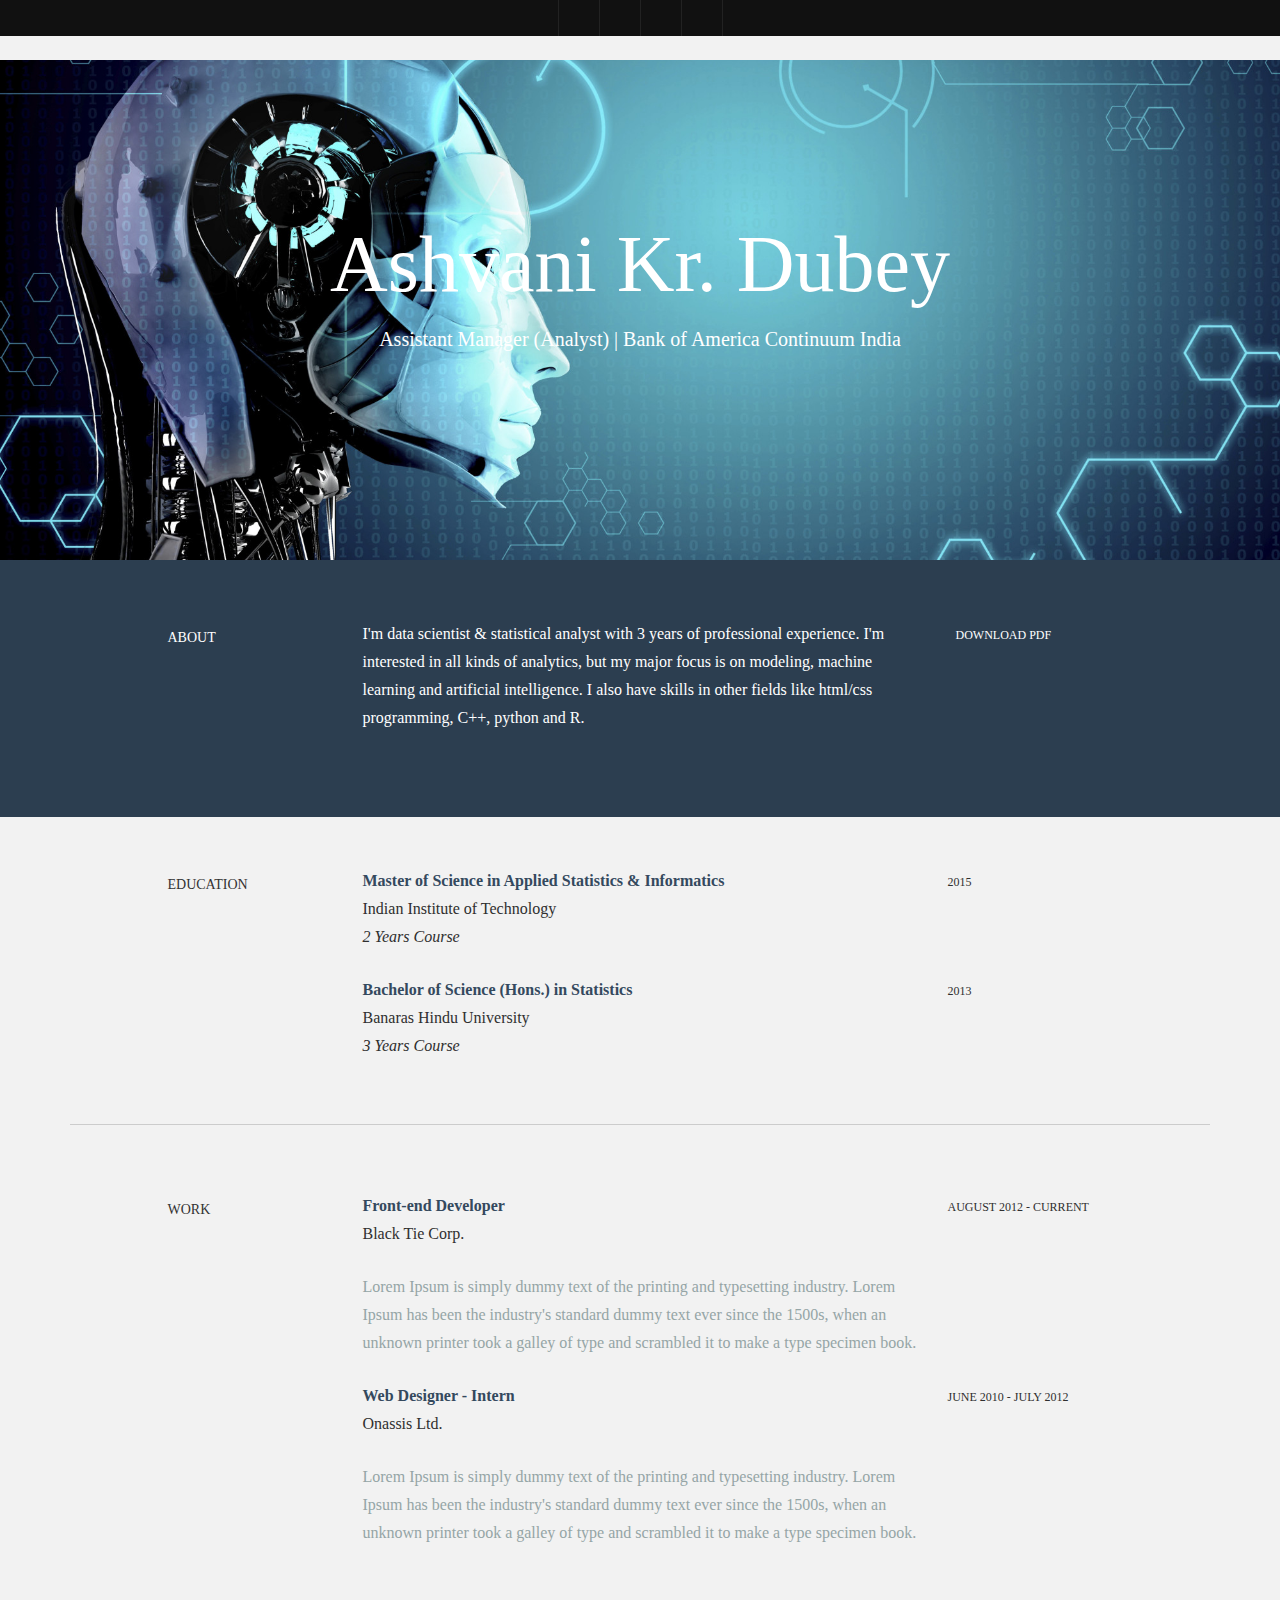
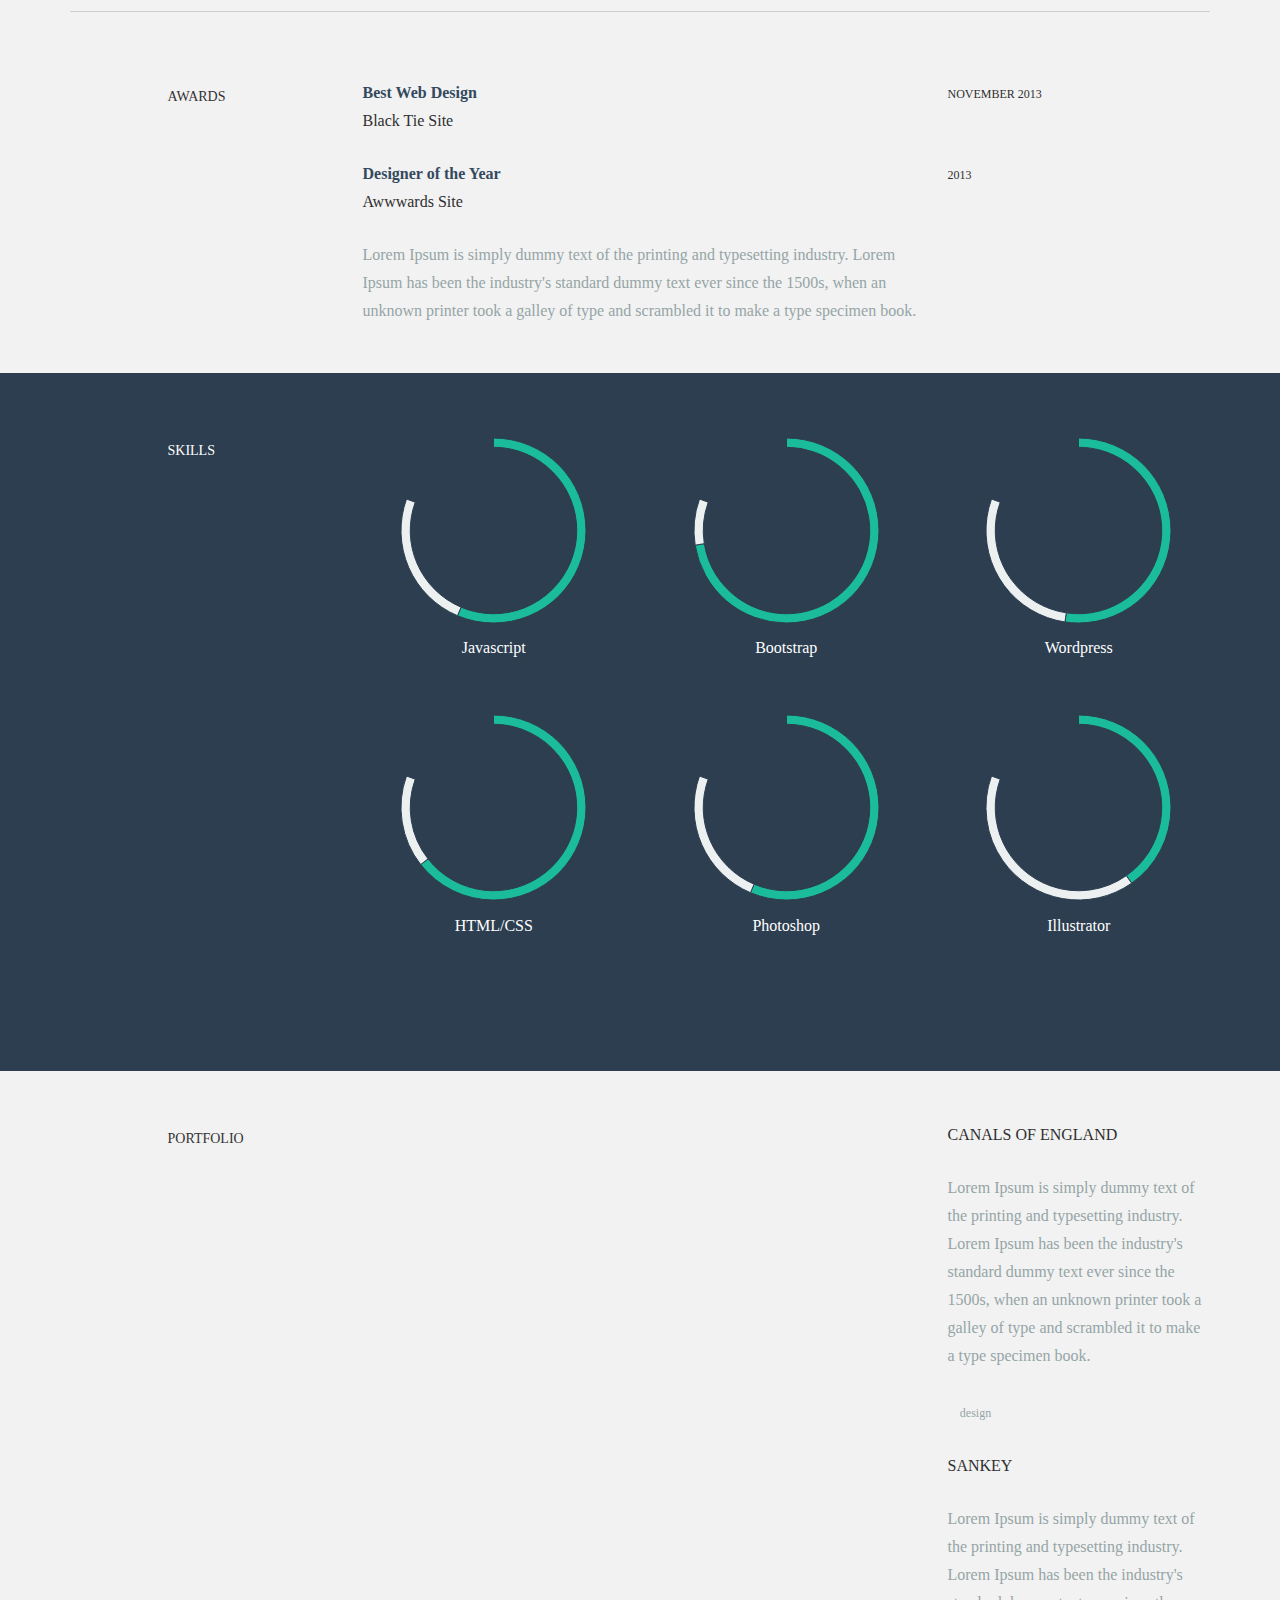
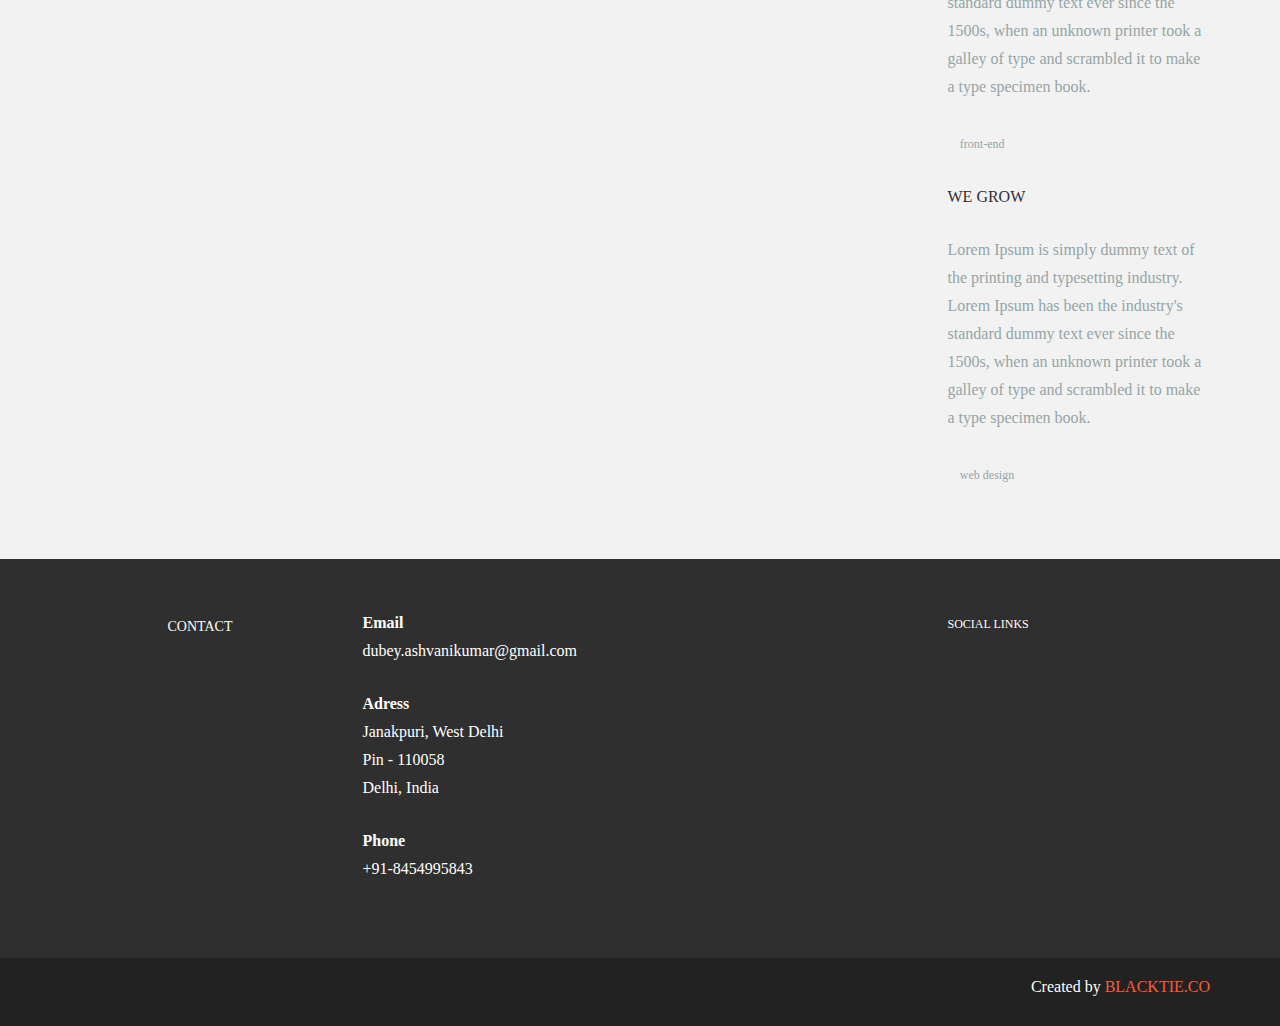
==== index.html @ 0163e985 "handled background image width on mobile devices" ====
<!DOCTYPE html>
<!-- saved from url=(0031)http://blacktie.co/demo/kelvin/ -->
<html lang="en"><head><meta http-equiv="Content-Type" content="text/html; charset=UTF-8">
    
    <meta name="viewport" content="width=device-width, initial-scale=1.0">
    <meta name="description" content="">
    <meta name="author" content="">

    <title>Resume </title>

    <!-- Bootstrap core CSS -->
    <link href="./ashvani_resume/bootstrap.css" rel="stylesheet">

    <!-- Custom styles for this template -->
    <link href="./ashvani_resume/main.css" rel="stylesheet">
    
	<link rel="stylesheet" href="./ashvani_resume/font-awesome.min.css">
    
    <link href="./ashvani_resume/css" rel="stylesheet" type="text/css">
    <link href="./ashvani_resume/css(1)" rel="stylesheet" type="text/css">
    
    <script src="./ashvani_resume/jquery.min.js.download"></script>
    <script type="text/javascript" src="./ashvani_resume/smoothscroll.js.download"></script> 
    <script src="./ashvani_resume/Chart.js.download"></script>


    <script defer src="https://use.fontawesome.com/releases/v5.0.8/js/all.js"></script> <!--For font awesome-->


    <!-- HTML5 shim and Respond.js IE8 support of HTML5 elements and media queries -->
    <!--[if lt IE 9]>
      <script src="assets/js/html5shiv.js"></script>
      <script src="assets/js/respond.min.js"></script>
    <![endif]-->
  </head>

  <body data-spy="scroll" data-offset="0" data-target="#nav">

	<div id="section-topbar">
		<div id="topbar-inner">
			<div class="container">
				<div class="row">
					<div class="dropdown">
						<ul id="nav" class="nav">
							<li class="menu-item"><a class="smoothScroll" href="#about" title="About"><i class="far fa-user fa-2x"></i></a></li>
							<li class="menu-item"><a class="smoothScroll" href="#resume" title="Resume"> <i class="far fa-file-alt fa-2x"></i></a></li>
							<li class="menu-item"><a class="smoothScroll" href="#work" title="Works"> <i class="fas fa-briefcase fa-2x"></i> </a></li>
							<li class="menu-item"><a class="smoothScroll" href="#" title="Contact"> <i class="fas fa-envelope-square fa-2x"></i> </a></li>
						</ul><!--/ uL#nav -->
					</div><!-- /.dropdown -->

					<div class="clear"></div>
				</div><!--/.row -->
			</div><!--/.container -->

			<div class="clear"></div>
		</div><!--/ #topbar-inner -->
	</div><!--/ #section-topbar -->
	
	<div id="headerwrap">
		<div class="container">
			<div class="row centered">
				<div class="col-lg-12">
					<h1> Ashvani Kr. Dubey </h1>
					<h3>Assistant Manager (Analyst) | Bank of America Continuum India</h3>
				</div><!--/.col-lg-12 -->
			</div><!--/.row -->
		</div><!--/.container -->
	</div> <!--/.#headerwrap-->
	

	<section id="about" name="about"></section>
	<div id="intro">
		<div class="container">
			<div class="row">
				
				<div class="col-lg-2 col-lg-offset-1">
					<h5>ABOUT</h5>
				</div>
				<div class="col-lg-6">
					<p>I'm data scientist &amp; statistical analyst with 3 years of professional experience. I'm interested in all kinds of analytics, but my major focus is on modeling, machine learning and artificial intelligence. I also have skills in other fields like html/css programming, C++, python and R.</p>
				</div>
				<div class="col-lg-3">
					<p><a href="http://blacktie.co/demo/kelvin/#"> <i class="far fa-file-pdf"> </i></a> <sm>DOWNLOAD PDF</sm></p>
				</div>
				
			</div><!--/.row -->
		</div><!--/.container -->
	</div><!--/ #intro -->


	<section id="resume" name="resume"></section>
	<!--EDUCATION DESCRIPTION -->
	<div class="container desc">
		<div class="row">

				<div class="col-lg-2 col-lg-offset-1">
					<h5>EDUCATION</h5>
				</div>
				<div class="col-lg-6">
					<p><t>Master of Science in Applied Statistics &amp; Informatics </t><br>
						Indian Institute of Technology <br>
						<i>2 Years Course</i>
					</p>
				</div>
				<div class="col-lg-3">
					<p><sm> 2015</sm><br>
					</p>
				</div>
	
				<div class="col-lg-6 col-lg-offset-3">
					<p><t> Bachelor of Science (Hons.) in Statistics</t><br>
						Banaras Hindu University <br>
						<i>3 Years Course</i>
					</p>
				</div>
				<div class="col-lg-3">
					<p><sm>2013</sm></p>
				</div>
	
		</div><!--/.row -->
		<br>
		<hr>
	</div><!--/.container -->
	
	
	<!--WORK DESCRIPTION -->
	<div class="container desc">
		<div class="row">

				<div class="col-lg-2 col-lg-offset-1">
					<h5>WORK</h5>
				</div>
				<div class="col-lg-6">
					<p><t>Front-end Developer</t><br>
						Black Tie Corp. <br>
					</p>
					<p><more>Lorem Ipsum is simply dummy text of the printing and typesetting industry. Lorem Ipsum has been the industry's standard dummy text ever since the 1500s, when an unknown printer took a galley of type and scrambled it to make a type specimen book.</more></p>
				</div>
				<div class="col-lg-3">
					<p><sm>AUGUST 2012 - CURRENT</sm></p>
				</div>
	
				<div class="col-lg-6 col-lg-offset-3">
					<p><t>Web Designer - Intern</t><br>
						Onassis Ltd. <br>
					</p>
					<p><more>Lorem Ipsum is simply dummy text of the printing and typesetting industry. Lorem Ipsum has been the industry's standard dummy text ever since the 1500s, when an unknown printer took a galley of type and scrambled it to make a type specimen book.</more></p>
				</div>
				<div class="col-lg-3">
					<p><sm>JUNE 2010 - JULY 2012</sm></p>
				</div>
		</div><!--/.row -->
		<br>
		<hr>
	</div><!--/.container -->


	<!--AWARDS DESCRIPTION -->
	<div class="container desc">
		<div class="row">
				<div class="col-lg-2 col-lg-offset-1">
					<h5>AWARDS</h5>
				</div>
				<div class="col-lg-6">
					<p><t>Best Web Design</t><br>
						Black Tie Site <br>
					</p>
				</div>
				<div class="col-lg-3">
					<p><sm>NOVEMBER 2013</sm></p>
				</div>
	
				<div class="col-lg-6 col-lg-offset-3">
					<p><t>Designer of the Year</t><br>
						Awwwards Site
					</p>
					<p><more>Lorem Ipsum is simply dummy text of the printing and typesetting industry. Lorem Ipsum has been the industry's standard dummy text ever since the 1500s, when an unknown printer took a galley of type and scrambled it to make a type specimen book.</more></p>
				</div>
				<div class="col-lg-3">
					<p><sm>2013</sm></p>
				</div>
		
		</div><!--/.row -->
		<br>
	</div><!--/.container -->
	
	
	<!--SKILLS DESCRIPTION -->
	<div id="skillswrap">
		<div class="container">
			<div class="row">
					<div class="col-lg-2 col-lg-offset-1">
						<h5>SKILLS</h5>
					</div>
					<div class="col-lg-3 centered">
						<canvas id="javascript" height="195" width="195" style="width: 130px; height: 130px;"></canvas>
						<p>Javascript</p>
						<br>
						<script>
							var doughnutData = [
									{
										value: 70,
										color:"#1abc9c"
									},
									{
										value : 30,
										color : "#ecf0f1"
									}
								];
								var myDoughnut = new Chart(document.getElementById("javascript").getContext("2d")).Doughnut(doughnutData);
						</script>
					</div>
					<div class="col-lg-3 centered">
						<canvas id="bootstrap" height="195" width="195" style="width: 130px; height: 130px;"></canvas>
						<p>Bootstrap</p>
						<br>
						<script>
							var doughnutData = [
									{
										value: 90,
										color:"#1abc9c"
									},
									{
										value : 10,
										color : "#ecf0f1"
									}
								];
								var myDoughnut = new Chart(document.getElementById("bootstrap").getContext("2d")).Doughnut(doughnutData);
						</script>
					</div>
					<div class="col-lg-3 centered">
						<canvas id="wordpress" height="195" width="195" style="width: 130px; height: 130px;"></canvas>
						<p>Wordpress</p>
						<br>
						<script>
							var doughnutData = [
									{
										value: 65,
										color:"#1abc9c"
									},
									{
										value : 35,
										color : "#ecf0f1"
									}
								];
								var myDoughnut = new Chart(document.getElementById("wordpress").getContext("2d")).Doughnut(doughnutData);
						</script>
					</div>
					
					<div class="col-lg-3 col-lg-offset-3 centered">
						<canvas id="html" height="195" width="195" style="width: 130px; height: 130px;"></canvas>
						<p>HTML/CSS</p>
						<br>
						<script>
							var doughnutData = [
									{
										value: 80,
										color:"#1abc9c"
									},
									{
										value : 20,
										color : "#ecf0f1"
									}
								];
								var myDoughnut = new Chart(document.getElementById("html").getContext("2d")).Doughnut(doughnutData);
						</script>
					</div>
					<div class="col-lg-3 centered">
						<canvas id="photoshop" height="195" width="195" style="width: 130px; height: 130px;"></canvas>
						<p>Photoshop</p>
						<br>
						<script>
							var doughnutData = [
									{
										value: 70,
										color:"#1abc9c"
									},
									{
										value : 30,
										color : "#ecf0f1"
									}
								];
								var myDoughnut = new Chart(document.getElementById("photoshop").getContext("2d")).Doughnut(doughnutData);
						</script>
					</div>
					<div class="col-lg-3 centered">
						<canvas id="illustrator" height="195" width="195" style="width: 130px; height: 130px;"></canvas>
						<p>Illustrator</p>
						<br>
						<script>
							var doughnutData = [
									{
										value: 50,
										color:"#1abc9c"
									},
									{
										value : 50,
										color : "#ecf0f1"
									}
								];
								var myDoughnut = new Chart(document.getElementById("illustrator").getContext("2d")).Doughnut(doughnutData);
						</script>
					</div>

			</div><!--/.row -->
			<br>
		</div><!--/.container -->
	</div><!--/ #skillswrap -->



	<section id="work" name="work"></section>
	<!--PORTFOLIO DESCRIPTION -->
	<div class="container desc">
		<div class="row">
				<div class="col-lg-2 col-lg-offset-1">
					<h5>PORTFOLIO</h5>
				</div>
				<div class="col-lg-6">
					<p><img class="img-responsive" src="./Kelvin - Bootstrap 3 Resume Theme_files/port01.jpg" alt=""></p>
				</div>
				<div class="col-lg-3">
					<p>CANALS OF ENGLAND</p>
				<p><more>Lorem Ipsum is simply dummy text of the printing and typesetting industry. Lorem Ipsum has been the industry's standard dummy text ever since the 1500s, when an unknown printer took a galley of type and scrambled it to make a type specimen book.<br><br>
					<sm><i class="icon-tag"></i> design</sm></more> 
				</p>
				</div>
	
				<div class="col-lg-6 col-lg-offset-3">
					<p><img class="img-responsive" src="./Kelvin - Bootstrap 3 Resume Theme_files/port02.jpg" alt=""></p>
				</div>
				<div class="col-lg-3">
						<p>SANKEY</p>
					<p><more>Lorem Ipsum is simply dummy text of the printing and typesetting industry. Lorem Ipsum has been the industry's standard dummy text ever since the 1500s, when an unknown printer took a galley of type and scrambled it to make a type specimen book.<br><br>
						<sm><i class="icon-tag"></i> front-end</sm></more> 
					</p>
				</div>
				
				<div class="col-lg-6 col-lg-offset-3">
					<p><img class="img-responsive" src="./Kelvin - Bootstrap 3 Resume Theme_files/port03.jpg" alt=""></p>
				</div>
				<div class="col-lg-3">
						<p>WE GROW</p>
					<p><more>Lorem Ipsum is simply dummy text of the printing and typesetting industry. Lorem Ipsum has been the industry's standard dummy text ever since the 1500s, when an unknown printer took a galley of type and scrambled it to make a type specimen book.<br><br>
						<sm><i class="icon-tag"></i> web design</sm></more> 
					</p>
				</div>
		
		</div><!--/.row -->
		<br>
		<br>
	</div><!--/.container -->
	


	<section id="contact" name="contact"></section>
	<!--FOOTER DESCRIPTION -->
	<div id="footwrap">
		<div class="container">
			<div class="row">
			
				<div class="col-lg-2 col-lg-offset-1">
					<h5>CONTACT</h5>
				</div>
				<div class="col-lg-6">
					<p><t>Email</t><br>
						dubey.ashvanikumar@gmail.com <br>
					</p>
					<p><t>Adress</t><br>
						Janakpuri, West Delhi<br>
						Pin - 110058 <br>
						Delhi, India<br>
					</p>
					<p><t>Phone</t><br>
						+91-8454995843 <br>
					</p>
				</div>
				<div class="col-lg-3">
					<p><sm>SOCIAL LINKS</sm></p>
					<p>
					<a href="https://www.facebook.com/ashvani.dubey.750" target="_blank"> <i class="fab fa-facebook-square fa-2x"></i></a>
					<a href="https://www.linkedin.com/in/ashvani-dubey-84806383/" target="_blank"> <i class="fab fa-linkedin fa-2x"></i></a>
					<a href="https://github.com/ashvani" target="_blank"> <i class="fab fa-github fa-2x"></i></a>


					</p>
				</div>
			</div><!--/.row -->
		</div><!--/.container -->
	</div><!--/ #footer -->
	
	<div id="c">
		<div class="container">
			<p>Created by <a href="http://www.blacktie.co/">BLACKTIE.CO</a></p>
		
		</div>
	</div>
	

    <!-- Bootstrap core JavaScript
    ================================================== -->
    <!-- Placed at the end of the document so the pages load faster -->
    <script src="./Kelvin - Bootstrap 3 Resume Theme_files/bootstrap.js.download"></script>
  

</body></html>
---- ashvani_resume/main.css ----
/* Author: Carlos Alvarez
 * URL: http://alvarez.is
 *
 * Project Name: Kelvin - Free Bootstrap 3 Resume Theme
 * Version: 1.0
 * URL: http://blacktie.co
 */

body {
  background-color: #f2f2f2;
    font-family: "Lato";
    font-weight: 300;
    font-size: 16px;
    color: #555;

    -webkit-font-smoothing: antialiased;
    -webkit-overflow-scrolling: touch;
}

/* Titles */
h1, h2, h3, h4, h5, h6 {
    font-family: "Raleway";
    font-weight: 300;
    color: #333;
}


/* Paragraph & Typographic */
p {
    line-height: 28px;
    margin-bottom: 25px;
}

.centered {
    text-align: center;
}

/* Links */
a {
    color: #f85c37;
    word-wrap: break-word;

    -webkit-transition: color 0.1s ease-in, background 0.1s ease-in;
    -moz-transition: color 0.1s ease-in, background 0.1s ease-in;
    -ms-transition: color 0.1s ease-in, background 0.1s ease-in;
    -o-transition: color 0.1s ease-in, background 0.1s ease-in;
    transition: color 0.1s ease-in, background 0.1s ease-in;
}

a:hover,
a:focus {
    color: #7b7b7b;
    text-decoration: none;
    outline: 0;
}

a:before,
a:after {
    -webkit-transition: color 0.1s ease-in, background 0.1s ease-in;
    -moz-transition: color 0.1s ease-in, background 0.1s ease-in;
    -ms-transition: color 0.1s ease-in, background 0.1s ease-in;
    -o-transition: color 0.1s ease-in, background 0.1s ease-in;
    transition: color 0.1s ease-in, background 0.1s ease-in;
}

 hr {
    display: block;
    height: 1px;
    border: 0;
    border-top: 1px solid #ccc;
    margin: 1em 0;
    padding: 0;
}


/*---------------------------------------------------
	3.1 Topbar
---------------------------------------------------*/

#section-topbar {
	position: fixed;
	top: 0;
	left: 0;
	right: 0;
	z-index: 10000;
	overflow: visible;
	font: normal 16px/24px  'Open Sans', "Helvetica Neue", Helvetica, Arial, sans-serif;
}

#section-topbar a {
  color: #fff;
}

#topbar-inner {
	background: #111;
	line-height: 0;
	text-align: center;
}

/*
	Top Bar

	By default, top navigation bar uses "fixed" position
*/
#section-topbar ul#nav {
	display: inline-block;
	position: relative;
	margin: 0;
	padding: 0;

	border-right: 1px solid #222;

	/* For IE, the outcast */
	zoom:1;
	*display: inline;
}

#section-topbar ul#nav > li {
	display: block;
    float: left;
    padding: 0;
}


#section-topbar ul#nav a {
  display: block;
  font: normal 11px/18px "Helvetica Neue", Helvetica, Arial, sans-serif;
  text-decoration: none;
  padding: 18px 20px 18px 20px;
  border-left: 1px solid #222;
}

	#section-topbar ul#nav a:hover {
	  background: #222;
	  text-decoration: none;
	  border-left: 1px solid #111;
	}

	#section-topbar ul#nav .active a {
		background: #44bbaa;
		border-left: 1px solid #111;
	}

		#section-topbar ul#nav .active a:hover {
			background: #44bbaa;
		}
#section-topbar i {
	font-size: 25px;
}
/*---------------------------------------------------
	SECTION WRAPS
---------------------------------------------------*/

/* Header Wrap */
#headerwrap {
	background: url(../images2.jpg) no-repeat center top;
	margin-top: 60px;
	padding-top:140px;
	text-align:center;
	background-attachment: relative;
	background-position: center center;
	min-height: 500px;
	width: 100%;
	
    -webkit-background-size: 100%;
    -moz-background-size: 100%;
    -o-background-size: 100%;
    background-size: 100%;

    -webkit-background-size: cover;
    -moz-background-size: cover;
    -o-background-size: cover;
    background-size: cover;
}

#headerwrap h1 {
	font-size: 80px;
	color: white;
}

#headerwrap h3 {
	font-size: 20px;
	color: white;
}

/* Intnro Wrap */

#intro {
	background: #2c3e50;
	padding-top: 60px;
	padding-bottom: 60px;
	color: white;
} 

#intro h5, p {
	color: white;
}

#intro i {
	color: white;
	font-size: 20px;
	padding-right: 8px;
	vertical-align: middle;
}


#skillswrap {
	background: #2c3e50;
	padding-top: 60px;
	padding-bottom: 60px;
	color: white;
}

#skillswrap h5, p {
	color: white;
}

#footwrap {
	background: #2f2f2f;
	padding-top: 50px;
	padding-bottom: 50px;
}

#footwrap p {
	color: white;
}

#footwrap h5 {
	color: white;
}


#footwrap t {
	font-weight: 700;
}

#footwrap i {
	padding-right: 8px;
	color: #1abc9c;
}

/* Copyright Wrap */

#c {
	background: #222222;
	padding-top: 15px;
	text-align: right;
}

#c p {
	color: white
}



/* Global Values */

.desc {
	padding-top: 50px;
}

.desc p {
	color: #2f2f2f;
}

.desc t {
	color: #34495e;
	font-weight: 700;
}

.desc imp {
	padding: 6px;
	color: white;
	background: #34495e;
}

.desc more {
	color: #95a5a6;
}


sm {
	font-size: 12px;
}
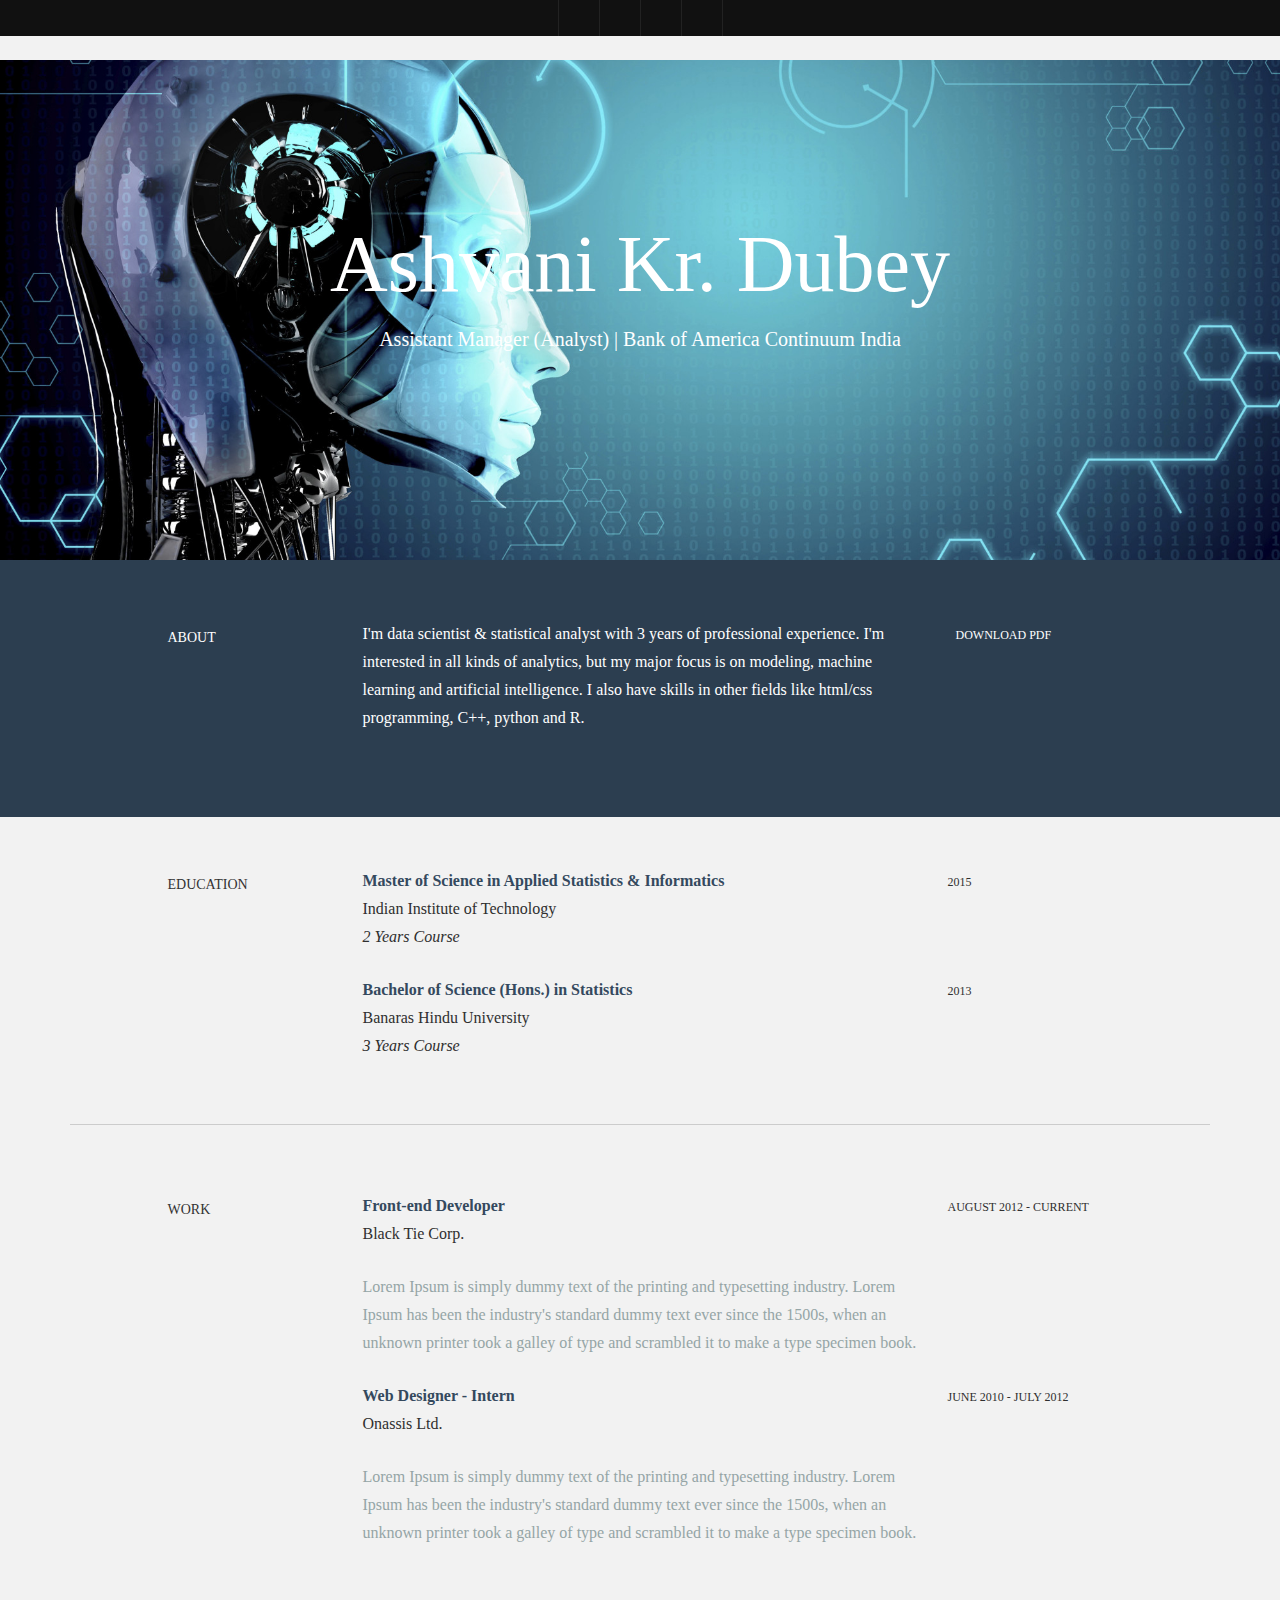
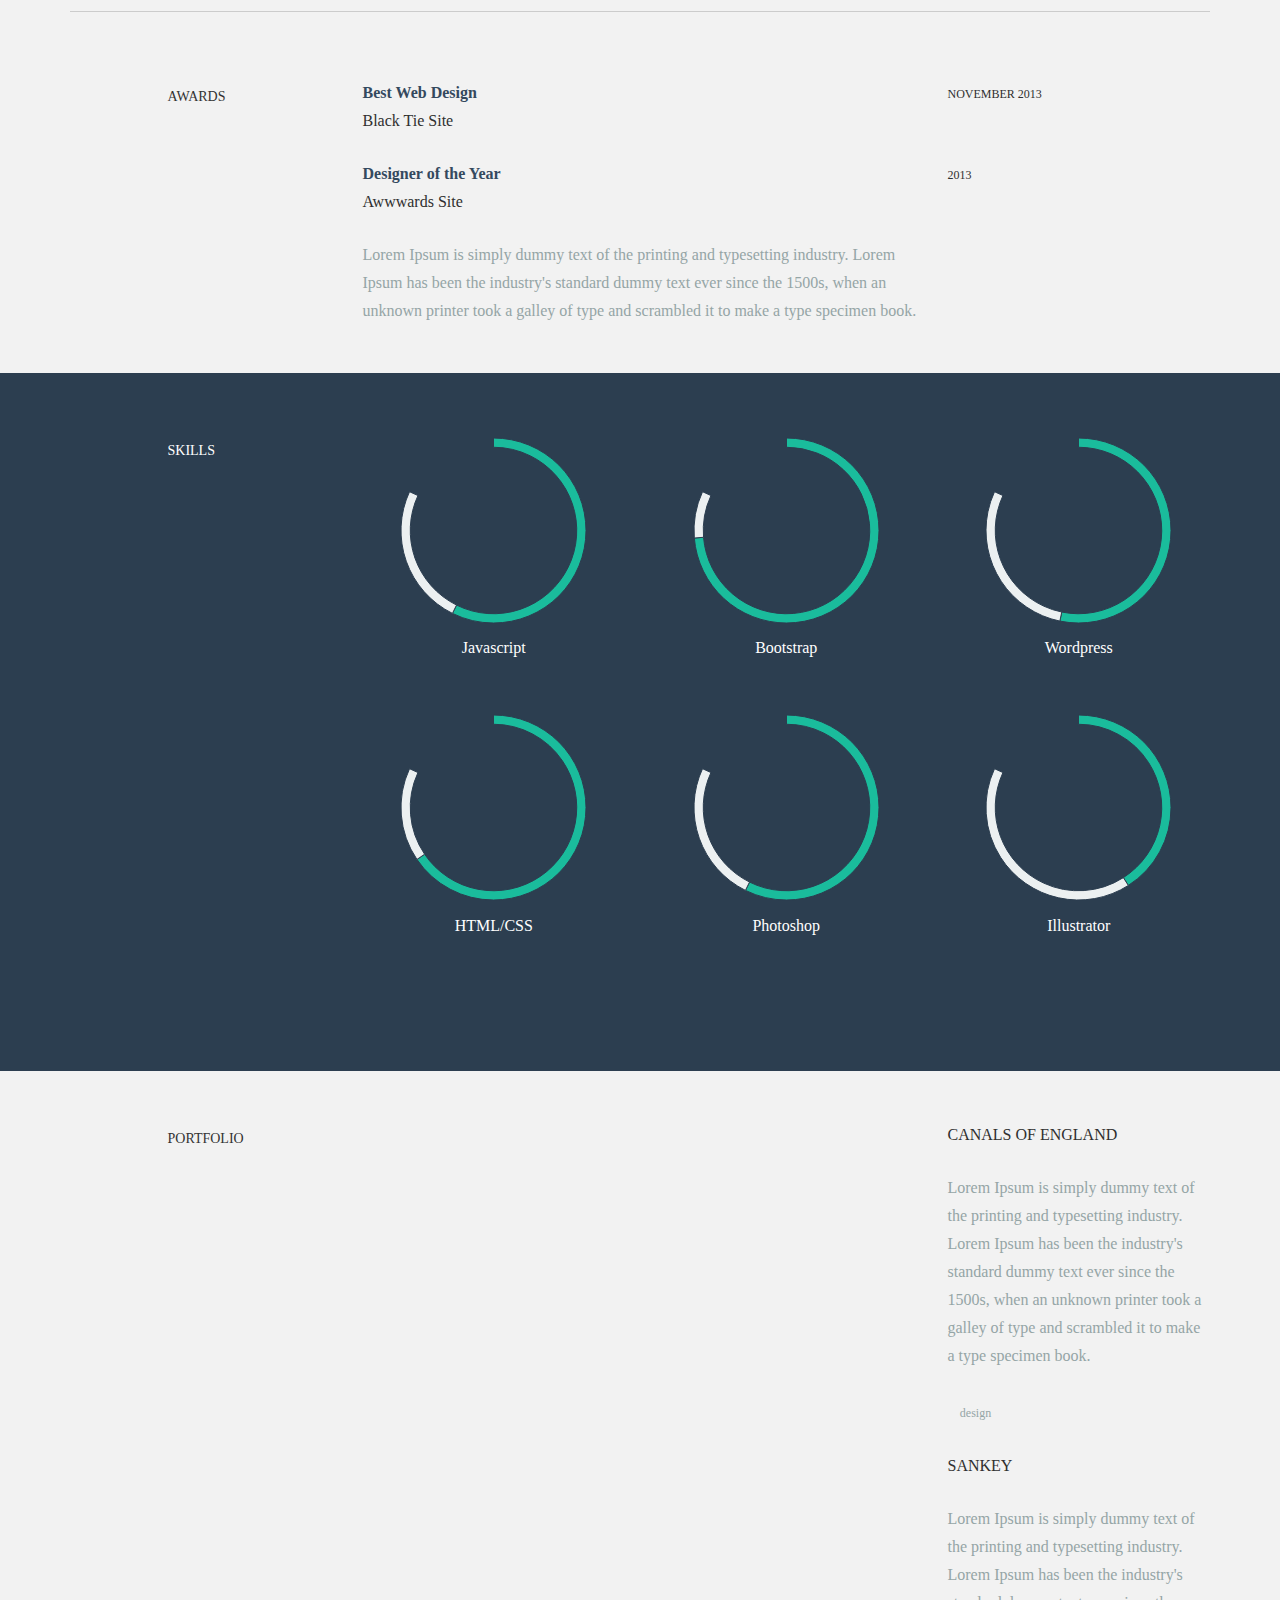
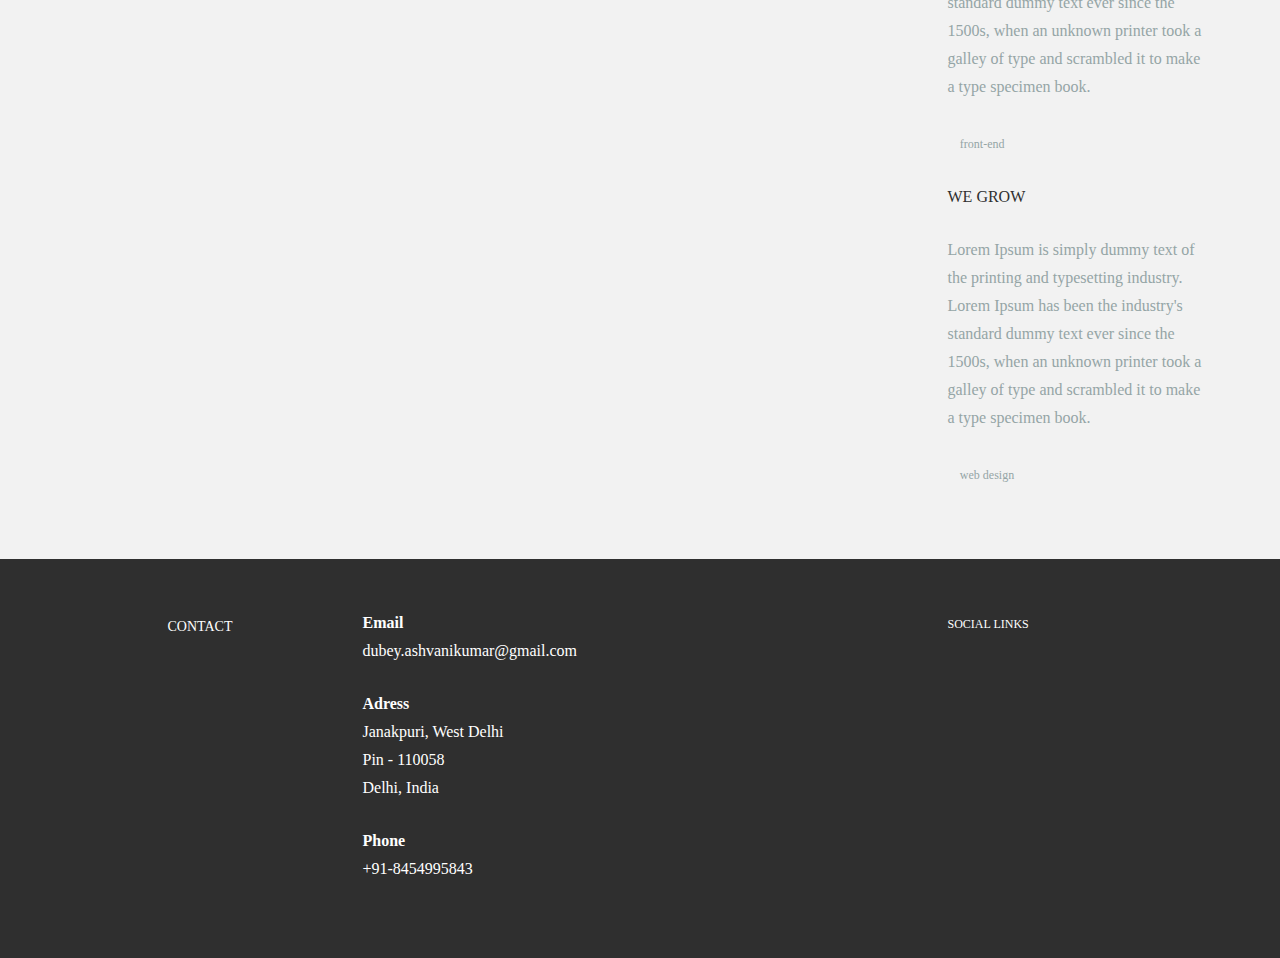
==== commit 95aa1021: "removed disclaimer from the end of the page" ====
--- a/index.html
+++ b/index.html
@@ -81,7 +81,7 @@
 					<p>I'm data scientist &amp; statistical analyst with 3 years of professional experience. I'm interested in all kinds of analytics, but my major focus is on modeling, machine learning and artificial intelligence. I also have skills in other fields like html/css programming, C++, python and R.</p>
 				</div>
 				<div class="col-lg-3">
-					<p><a href="http://blacktie.co/demo/kelvin/#"> <i class="far fa-file-pdf"> </i></a> <sm>DOWNLOAD PDF</sm></p>
+					<p><a href="./ashvani_resume/resume.pdf" download="resume_ashvani"> <i class="far fa-file-pdf"> </i> <sm id="download-link">DOWNLOAD PDF</sm> </a></p>
 				</div>
 				
 			</div><!--/.row -->
@@ -389,15 +389,6 @@
 			</div><!--/.row -->
 		</div><!--/.container -->
 	</div><!--/ #footer -->
-	
-	<div id="c">
-		<div class="container">
-			<p>Created by <a href="http://www.blacktie.co/">BLACKTIE.CO</a></p>
-		
-		</div>
-	</div>
-	
-
     <!-- Bootstrap core JavaScript
     ================================================== -->
     <!-- Placed at the end of the document so the pages load faster -->
--- a/ashvani_resume/main.css
+++ b/ashvani_resume/main.css
@@ -282,3 +282,8 @@
 sm {
 	font-size: 12px;
 }
+
+#download-link {
+	color: white;
+}
+
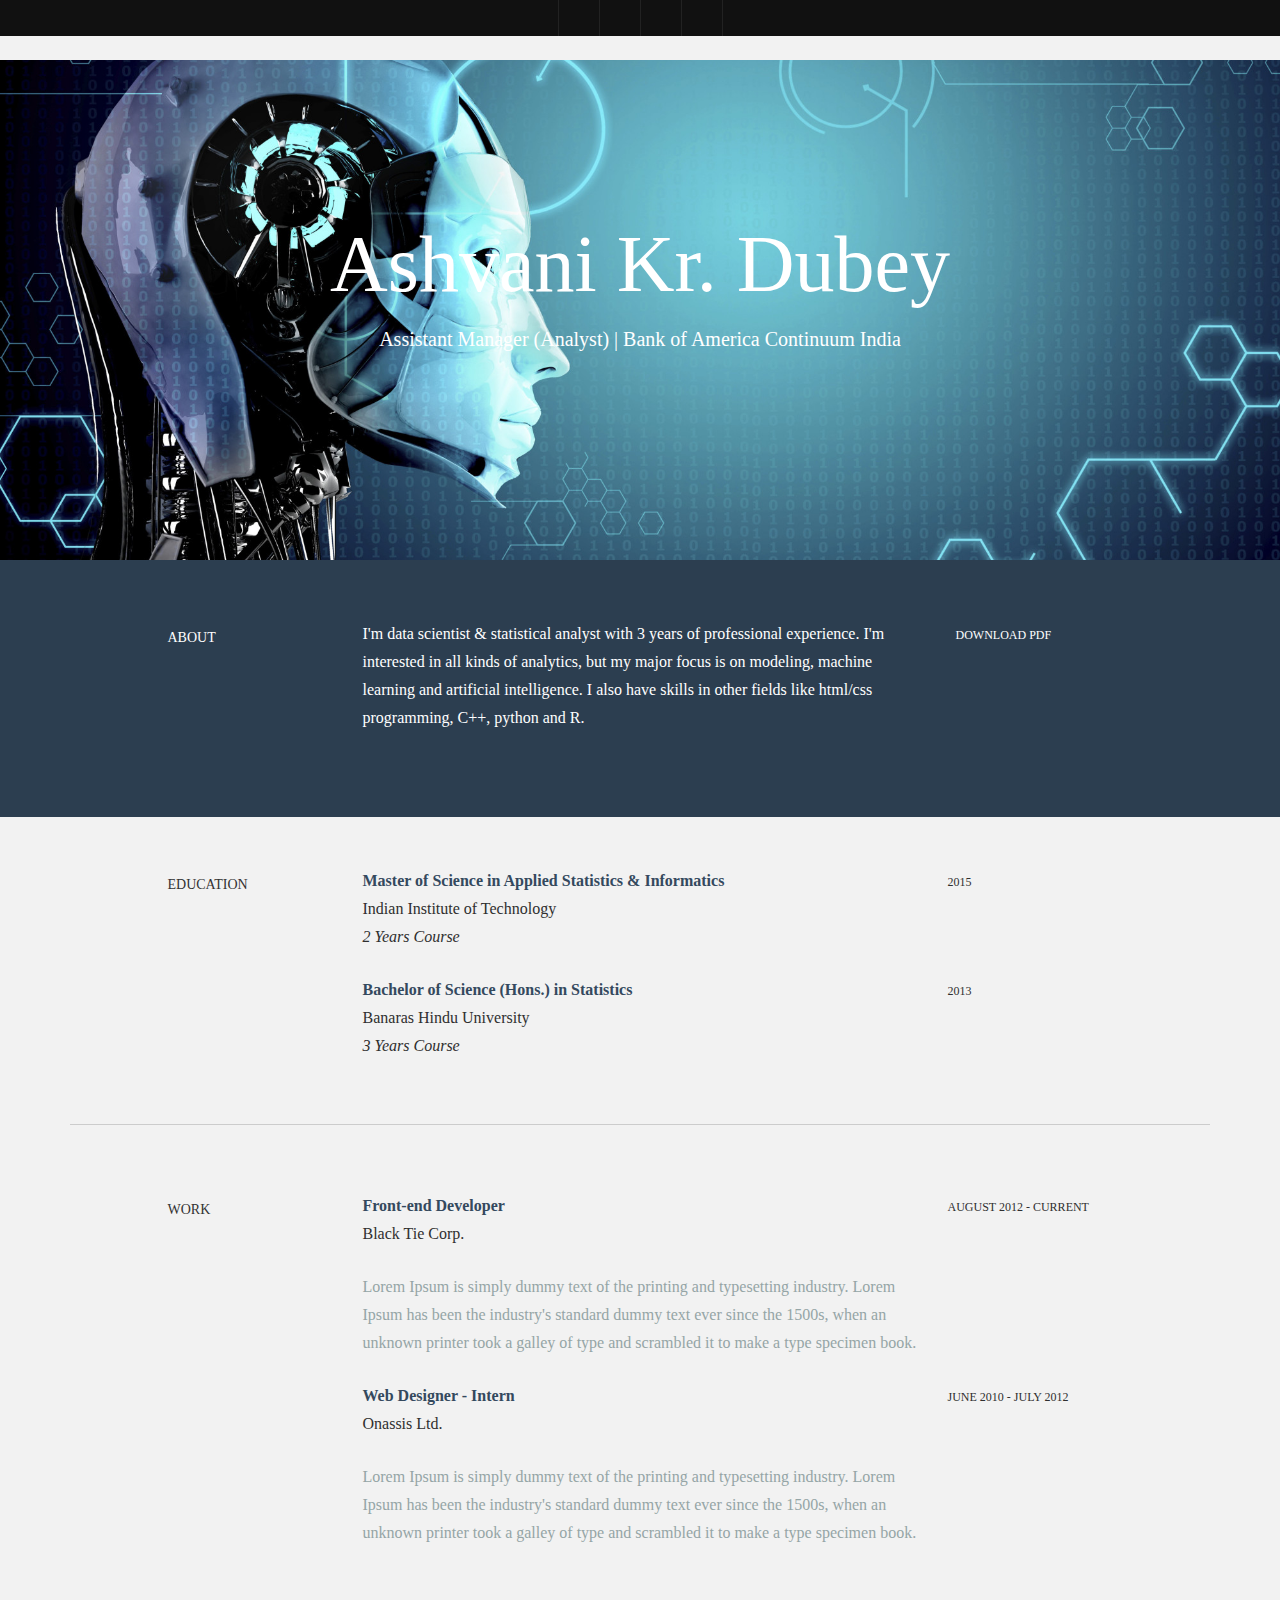
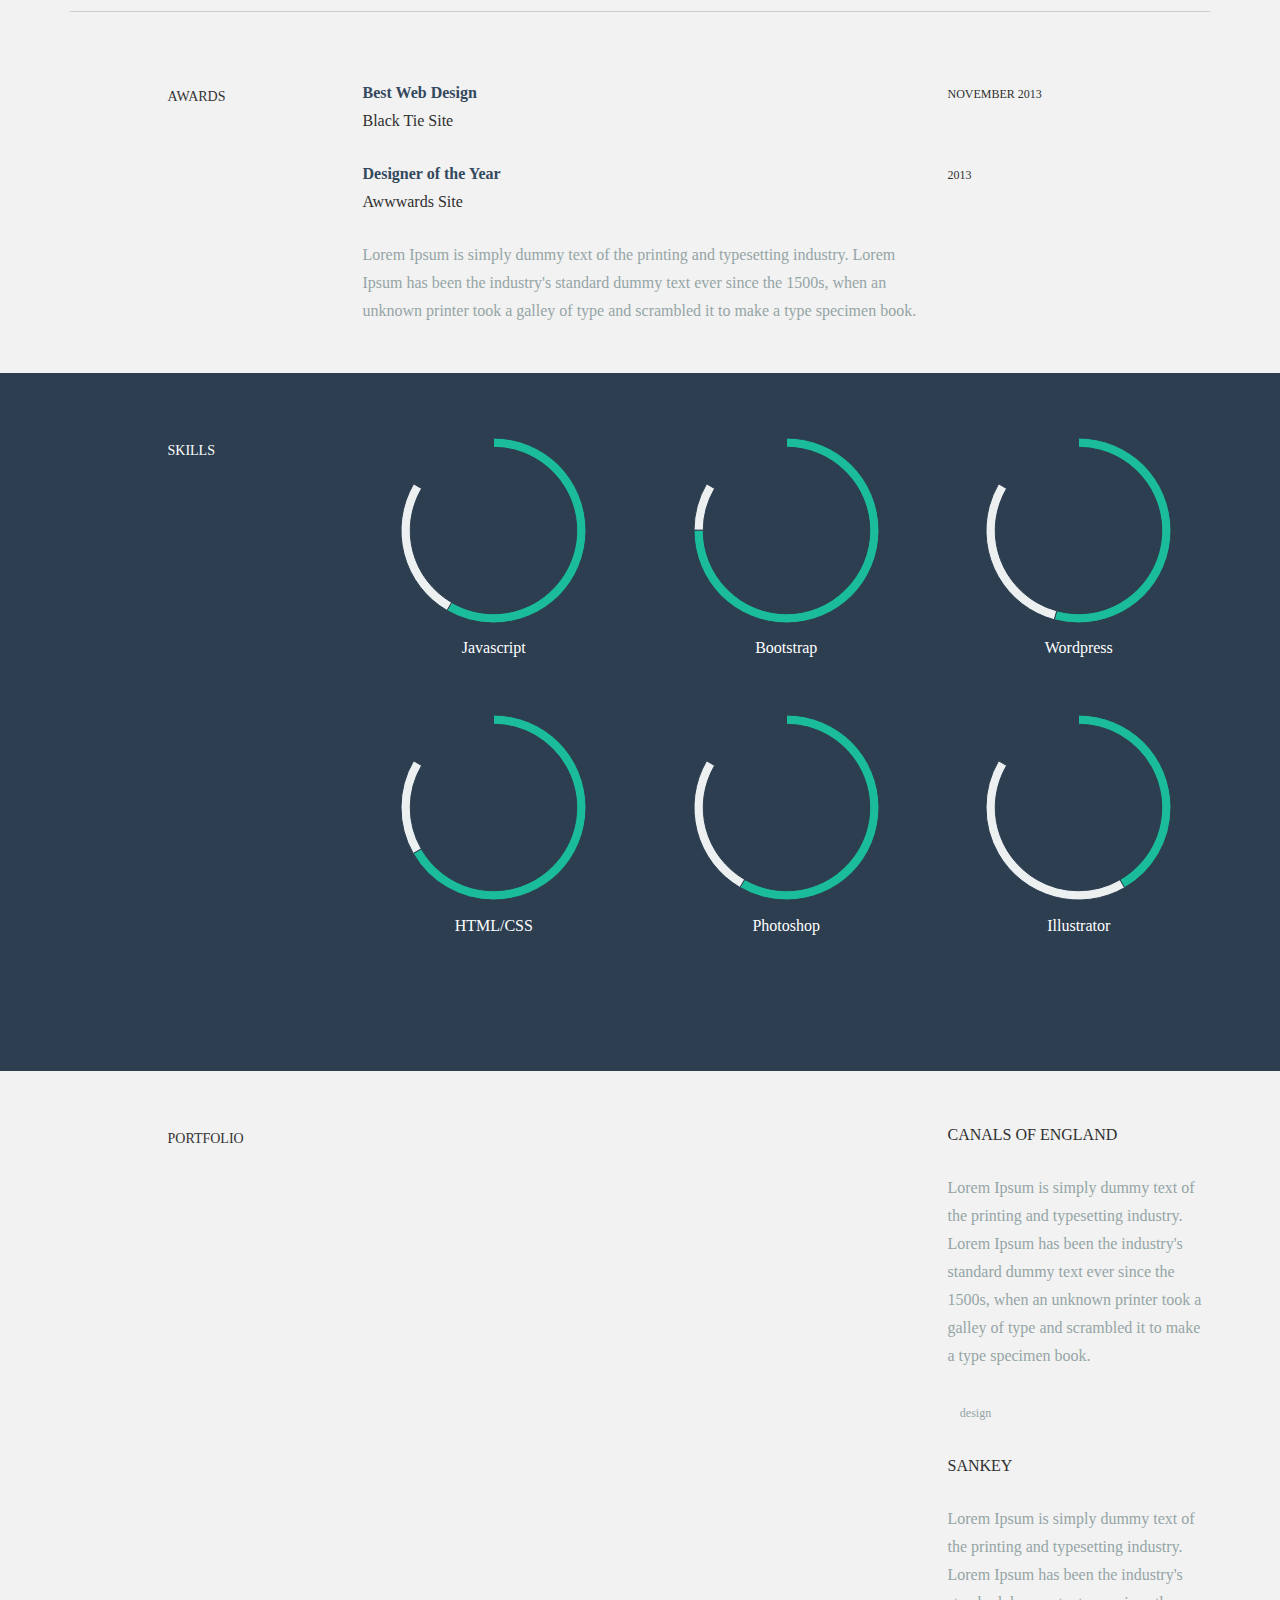
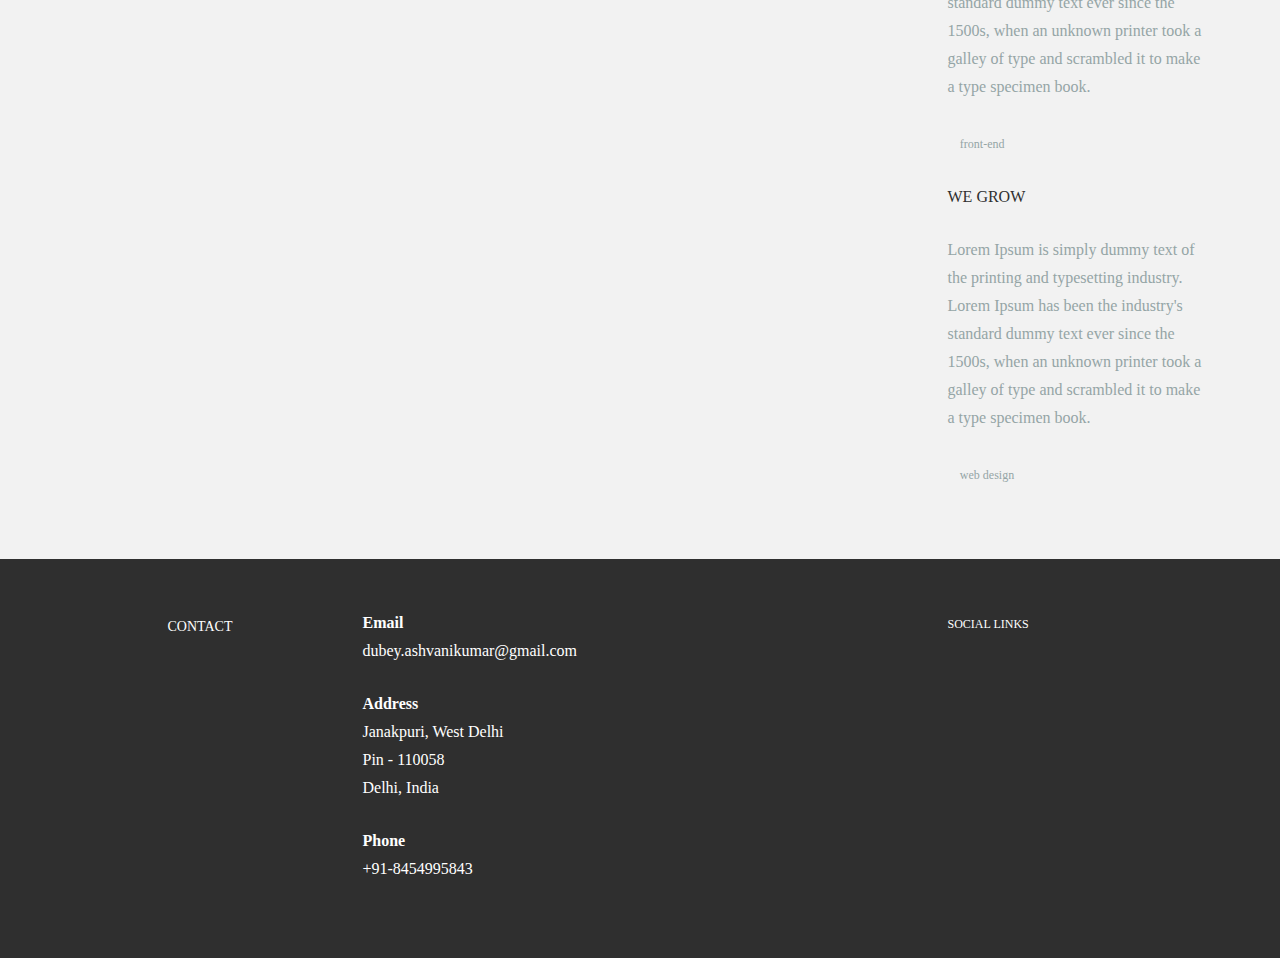
==== commit c4db65a0: "fixed spelling error in 'Address'" ====
--- a/index.html
+++ b/index.html
@@ -367,7 +367,7 @@
 					<p><t>Email</t><br>
 						dubey.ashvanikumar@gmail.com <br>
 					</p>
-					<p><t>Adress</t><br>
+					<p><t>Address</t><br>
 						Janakpuri, West Delhi<br>
 						Pin - 110058 <br>
 						Delhi, India<br>
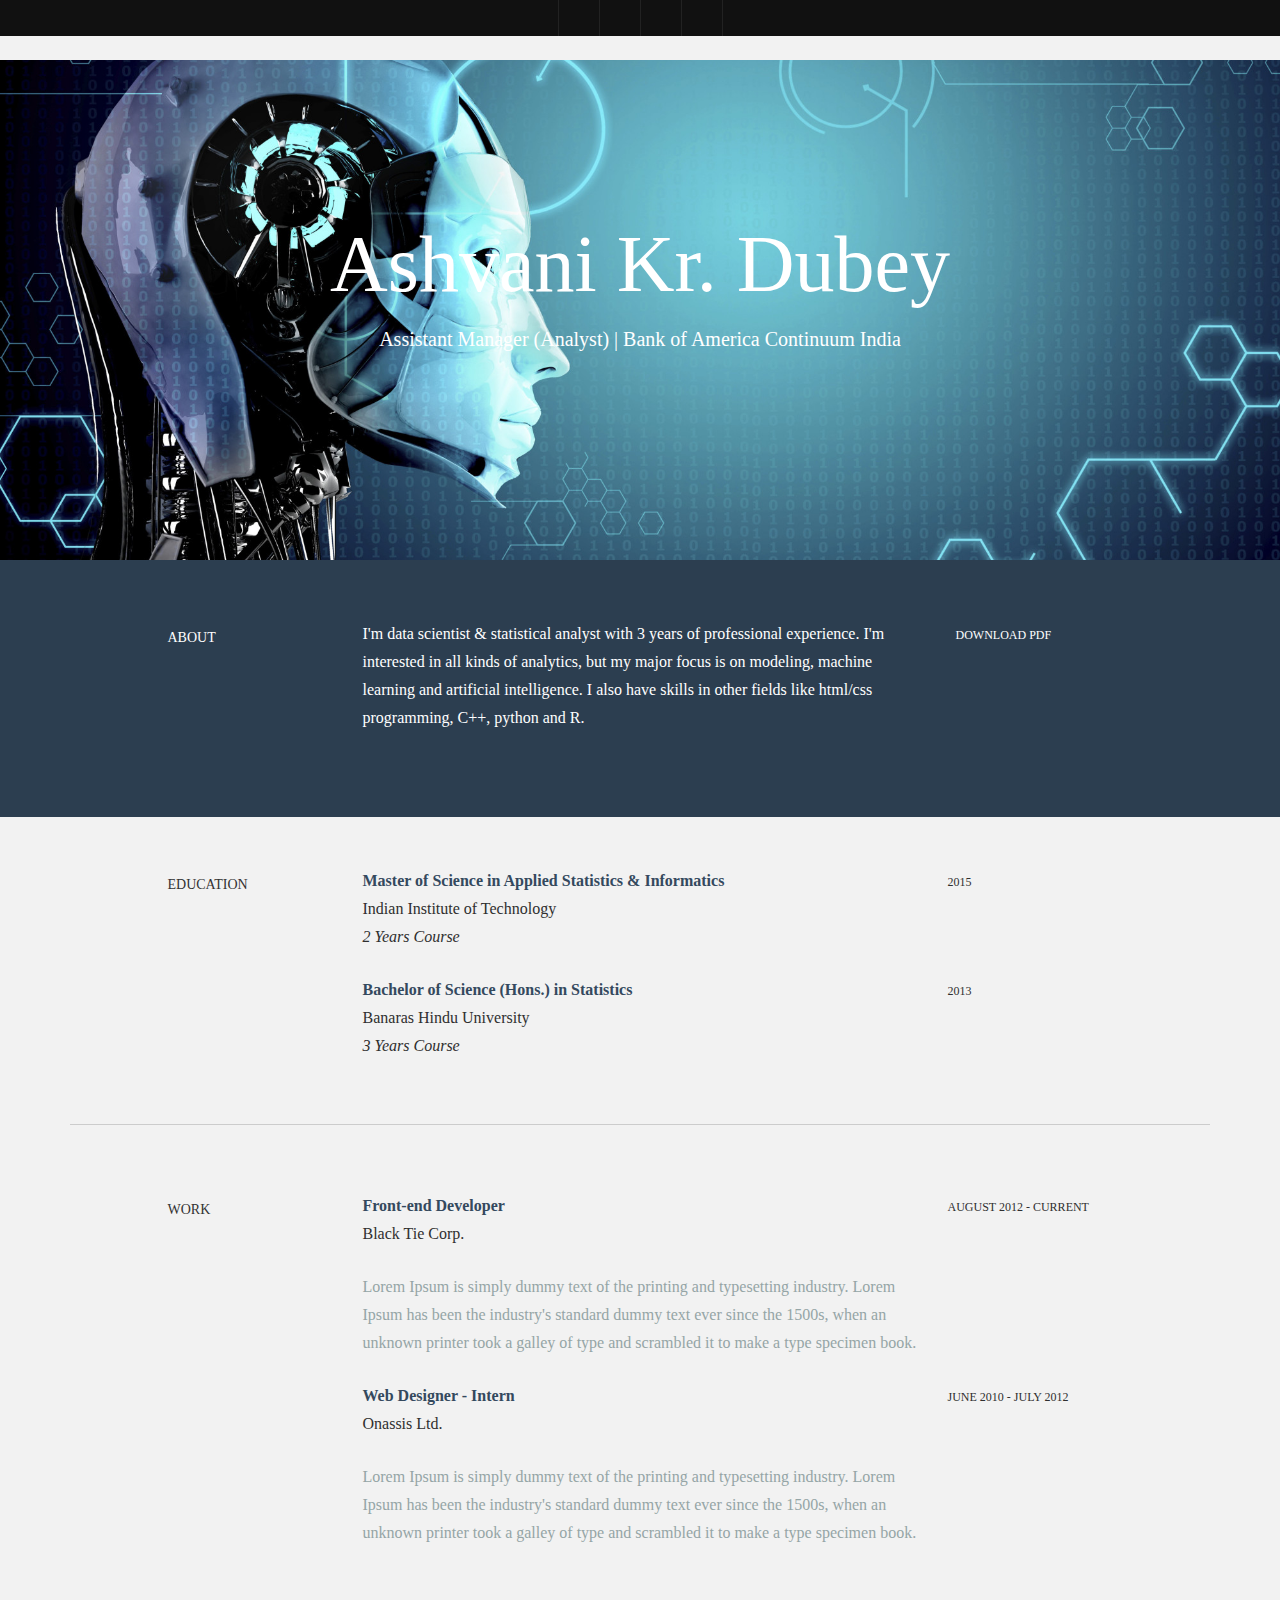
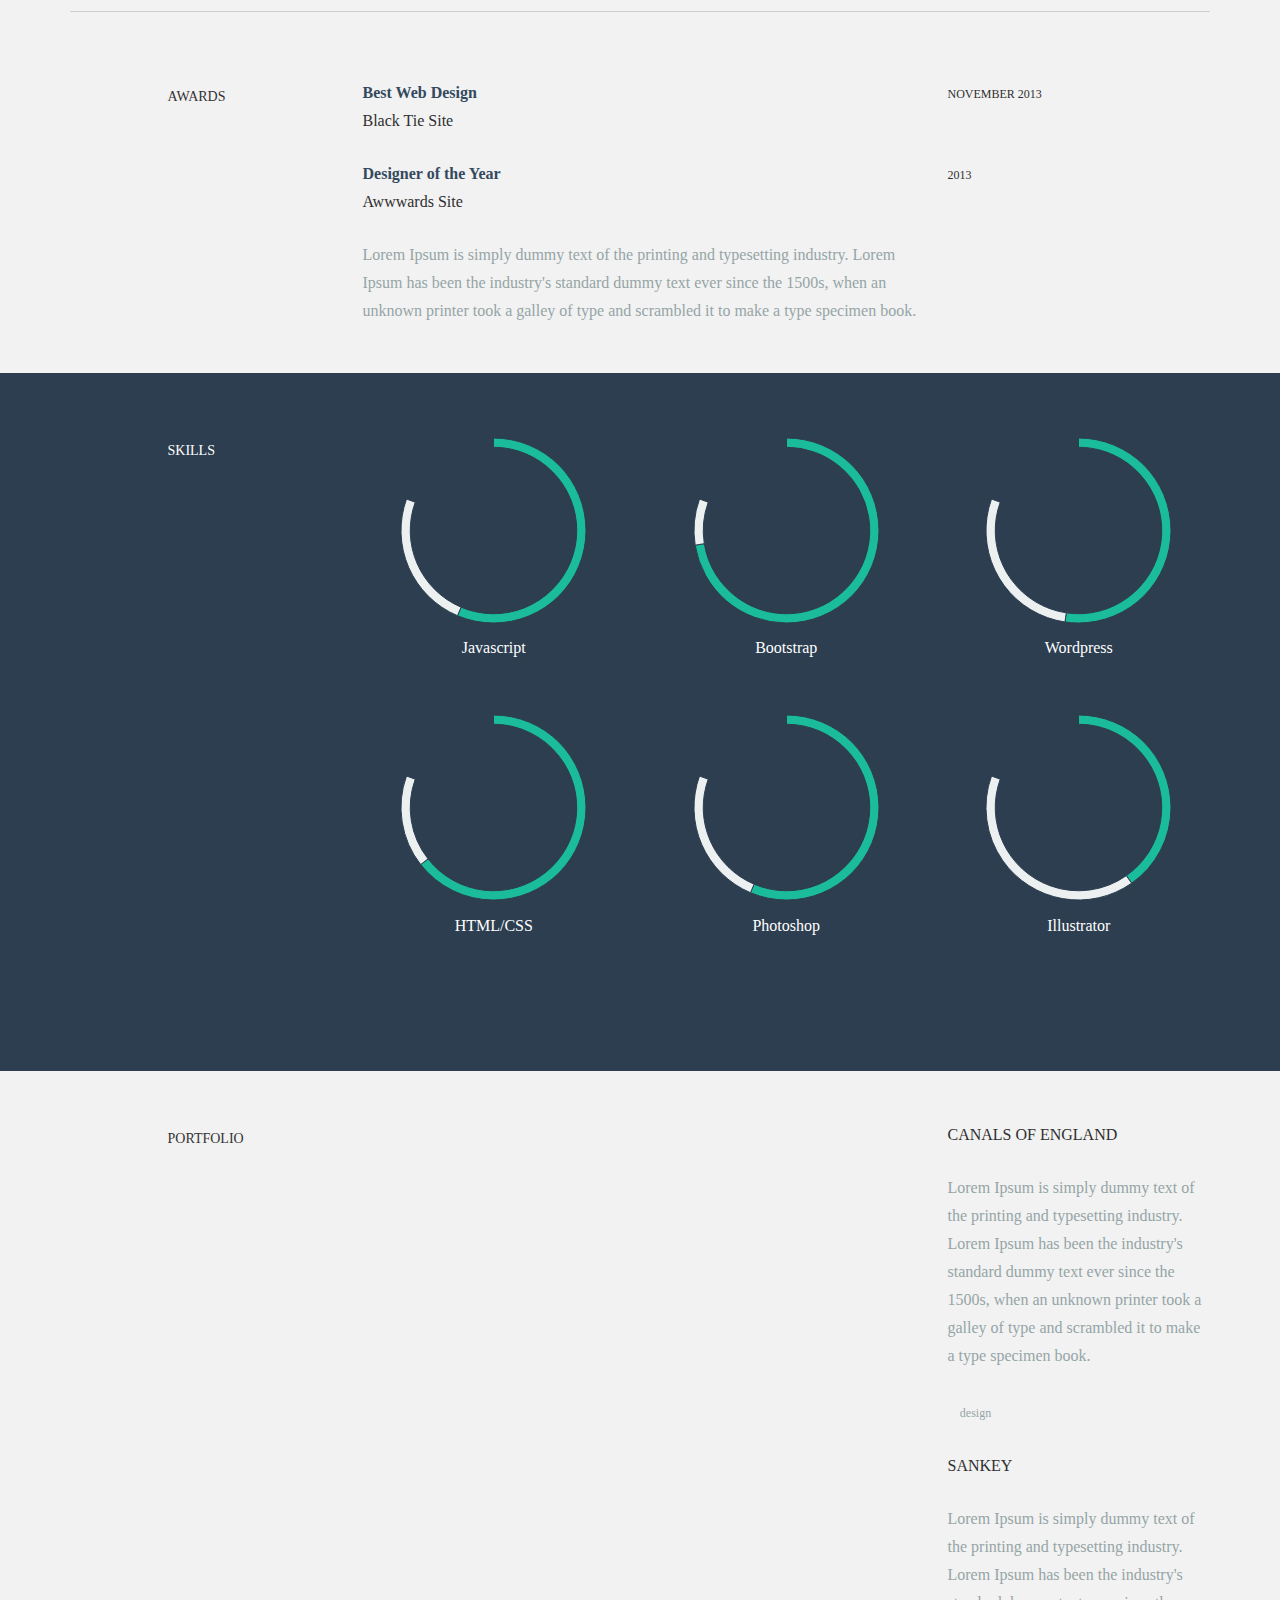
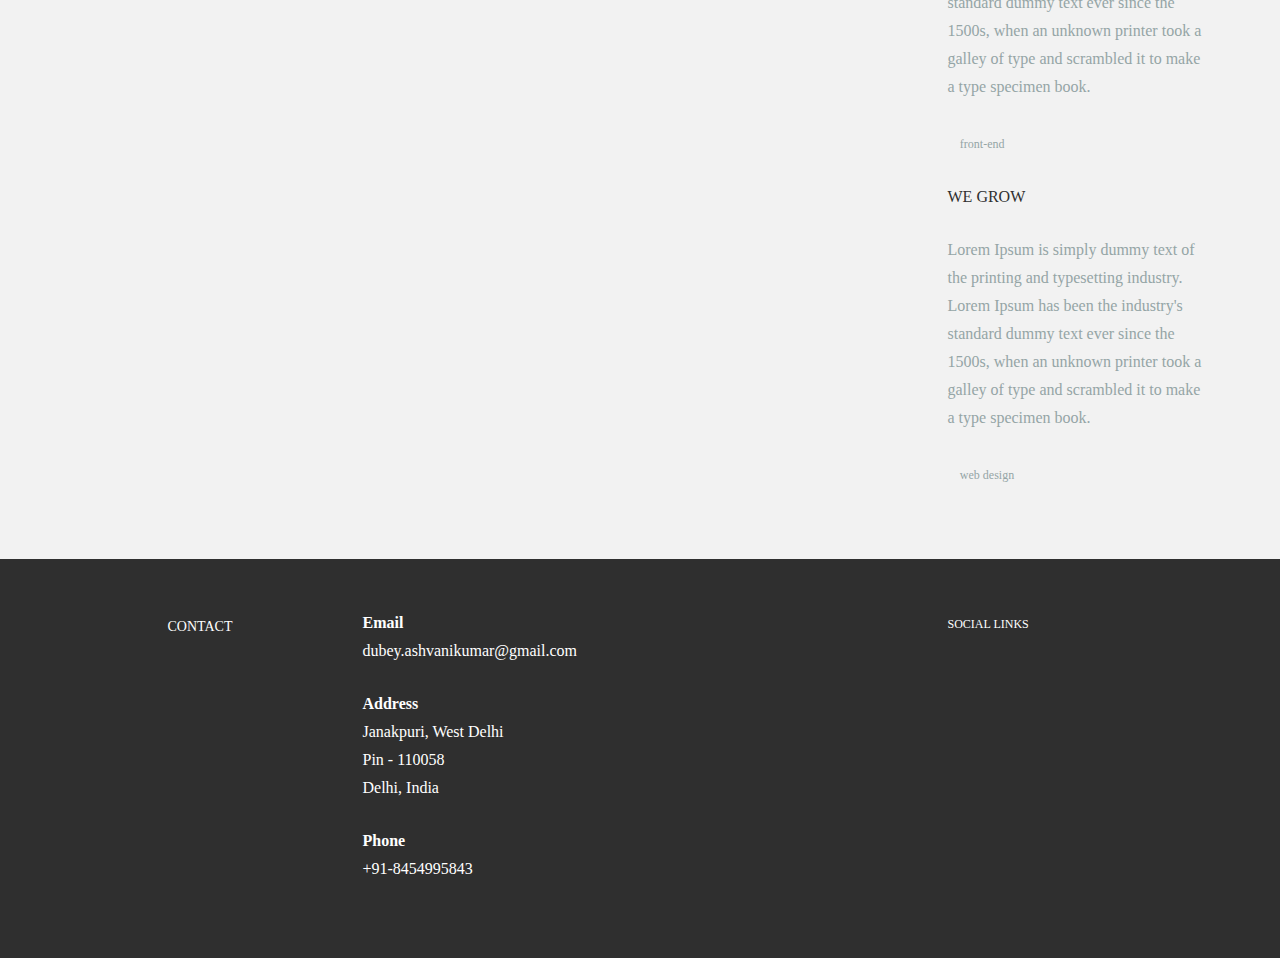
==== commit 6924da9a: "fixed the linking issue of navigation bar" ====
--- a/index.html
+++ b/index.html
@@ -42,10 +42,10 @@
 				<div class="row">
 					<div class="dropdown">
 						<ul id="nav" class="nav">
-							<li class="menu-item"><a class="smoothScroll" href="#about" title="About"><i class="far fa-user fa-2x"></i></a></li>
-							<li class="menu-item"><a class="smoothScroll" href="#resume" title="Resume"> <i class="far fa-file-alt fa-2x"></i></a></li>
-							<li class="menu-item"><a class="smoothScroll" href="#work" title="Works"> <i class="fas fa-briefcase fa-2x"></i> </a></li>
-							<li class="menu-item"><a class="smoothScroll" href="#" title="Contact"> <i class="fas fa-envelope-square fa-2x"></i> </a></li>
+							<li class="menu-item"><a href="#about" title="About"><i class="far fa-user fa-2x"></i></a></li>
+							<li class="menu-item"><a href="#resume" title="Resume"> <i class="far fa-file-alt fa-2x"></i></a></li>
+							<li class="menu-item"><a href="#work" title="Works"> <i class="fas fa-briefcase fa-2x"></i> </a></li>
+							<li class="menu-item"><a href="#contact" title="Contact"> <i class="fas fa-envelope-square fa-2x"></i> </a></li>
 						</ul><!--/ uL#nav -->
 					</div><!-- /.dropdown -->
 
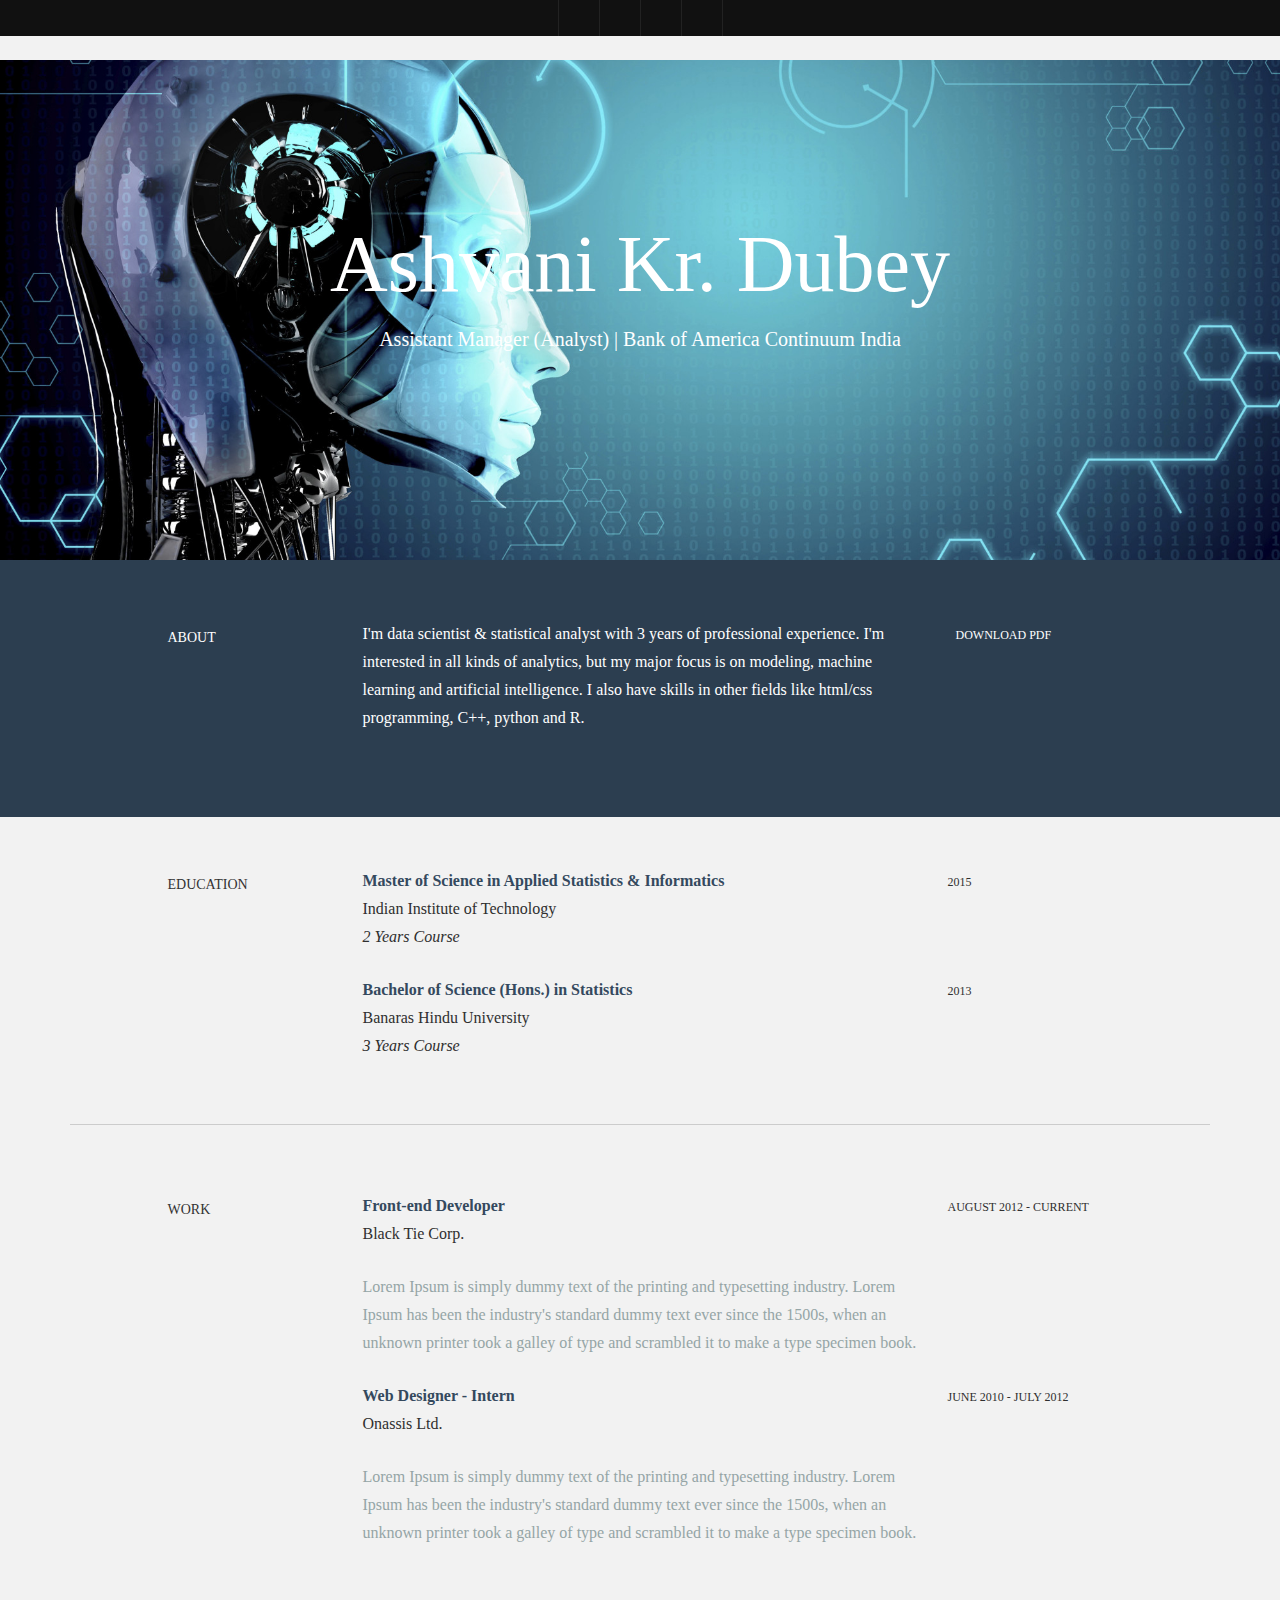
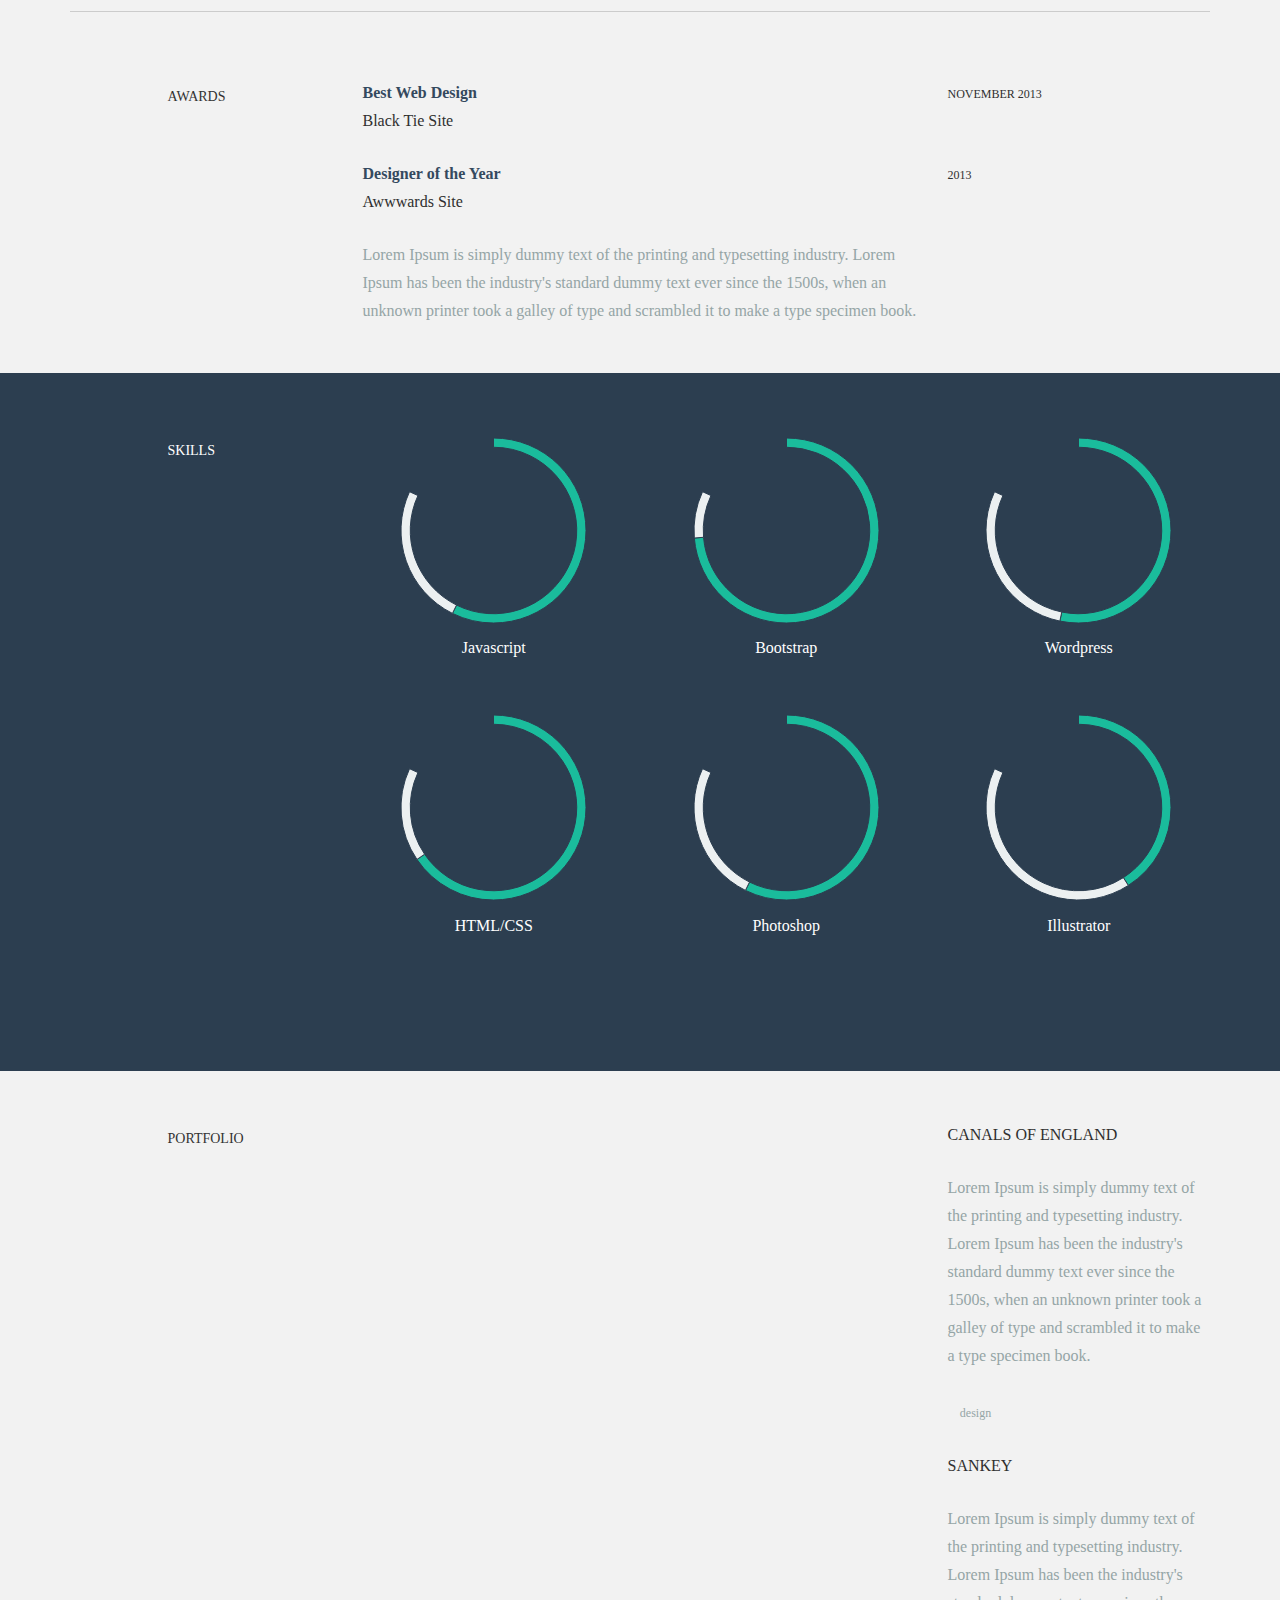
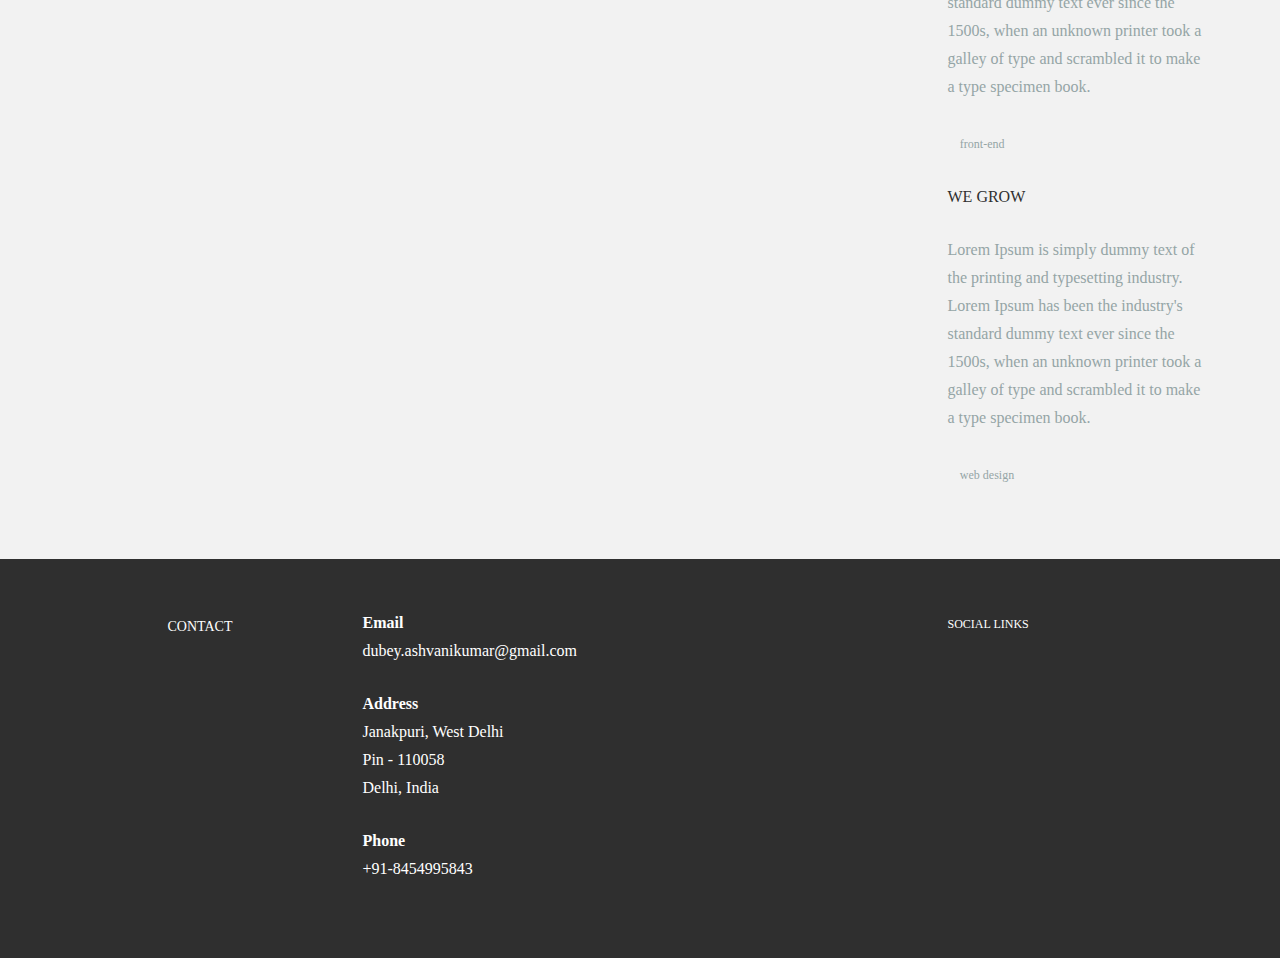
==== commit bdc00407: "fixed mis-ref of different sections" ====
--- a/index.html
+++ b/index.html
@@ -43,7 +43,7 @@
 					<div class="dropdown">
 						<ul id="nav" class="nav">
 							<li class="menu-item"><a href="#about" title="About"><i class="far fa-user fa-2x"></i></a></li>
-							<li class="menu-item"><a href="#resume" title="Resume"> <i class="far fa-file-alt fa-2x"></i></a></li>
+							<li class="menu-item"><a href="#education" title="Education"><i class="fas fa-university fa-2x"></i> </a></li>
 							<li class="menu-item"><a href="#work" title="Works"> <i class="fas fa-briefcase fa-2x"></i> </a></li>
 							<li class="menu-item"><a href="#contact" title="Contact"> <i class="fas fa-envelope-square fa-2x"></i> </a></li>
 						</ul><!--/ uL#nav -->
@@ -89,7 +89,7 @@
 	</div><!--/ #intro -->
 
 
-	<section id="resume" name="resume"></section>
+	<section id="education" name="resume"></section>
 	<!--EDUCATION DESCRIPTION -->
 	<div class="container desc">
 		<div class="row">
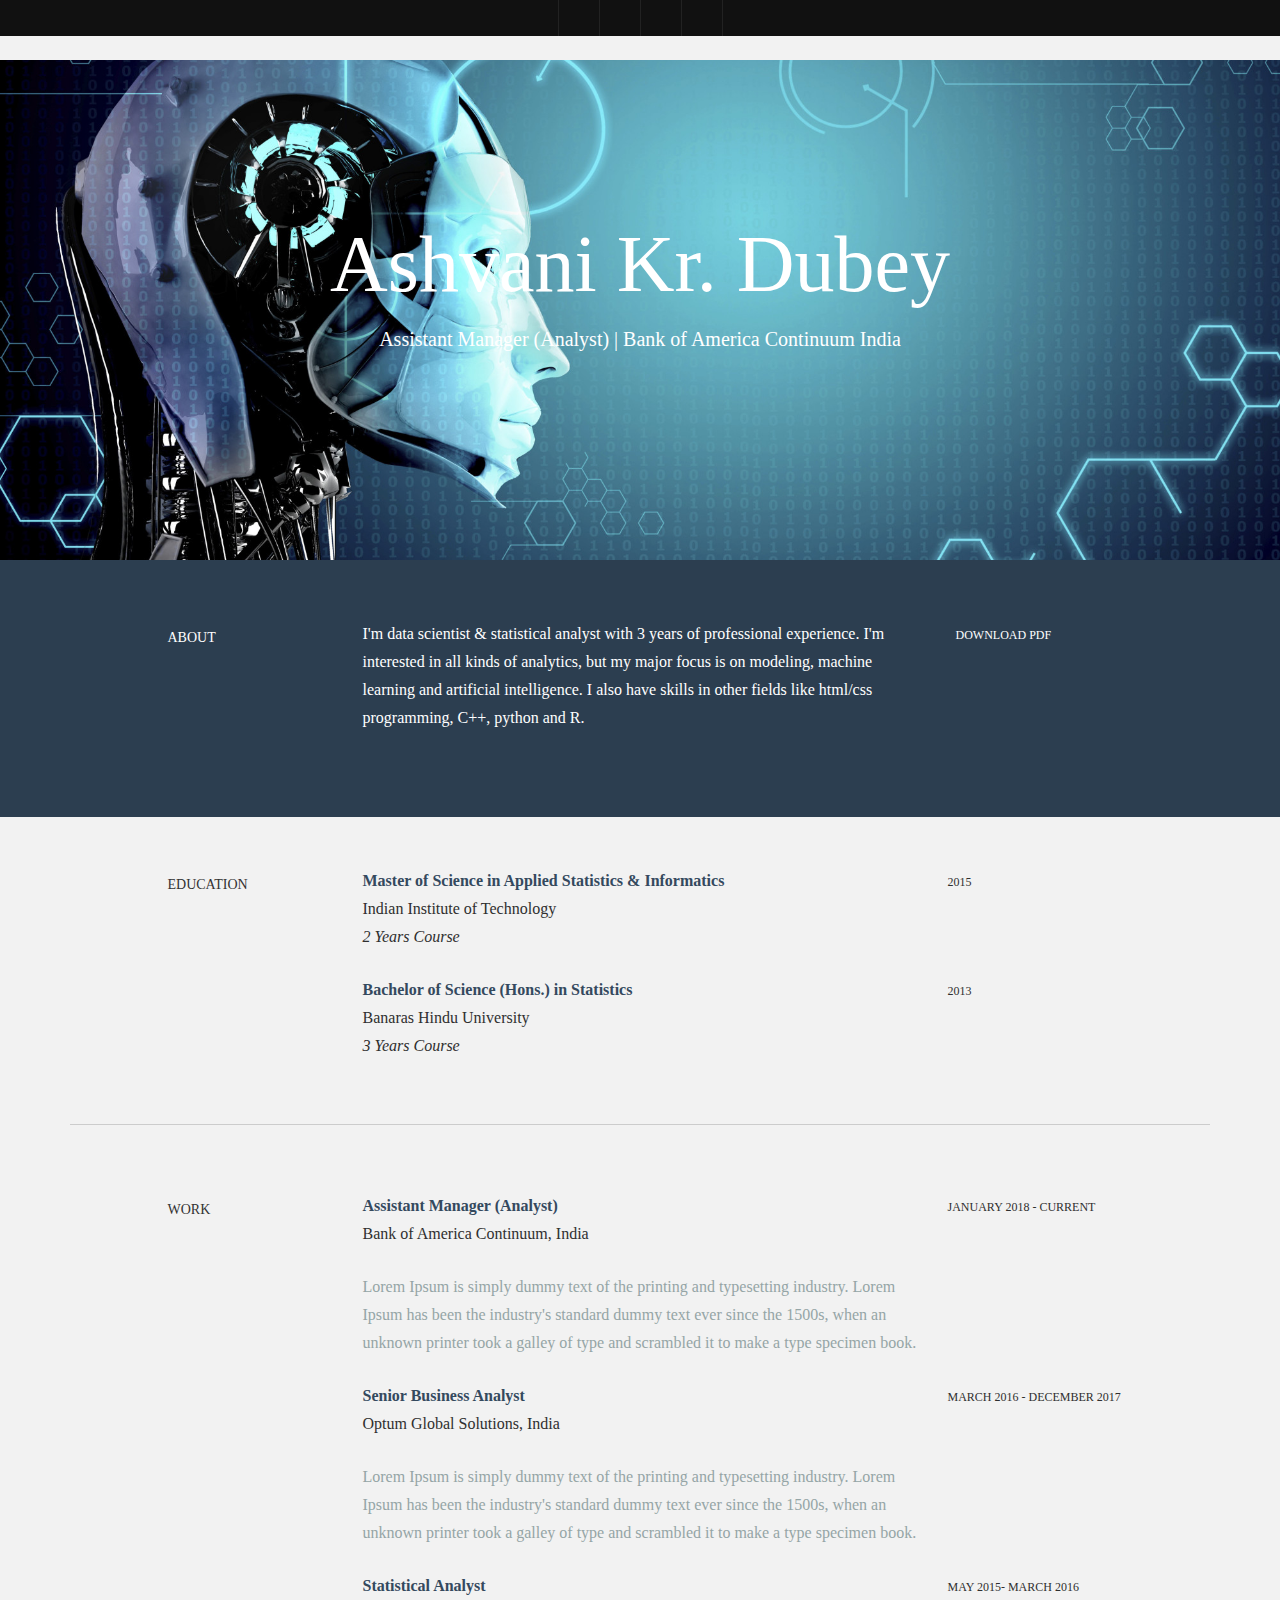
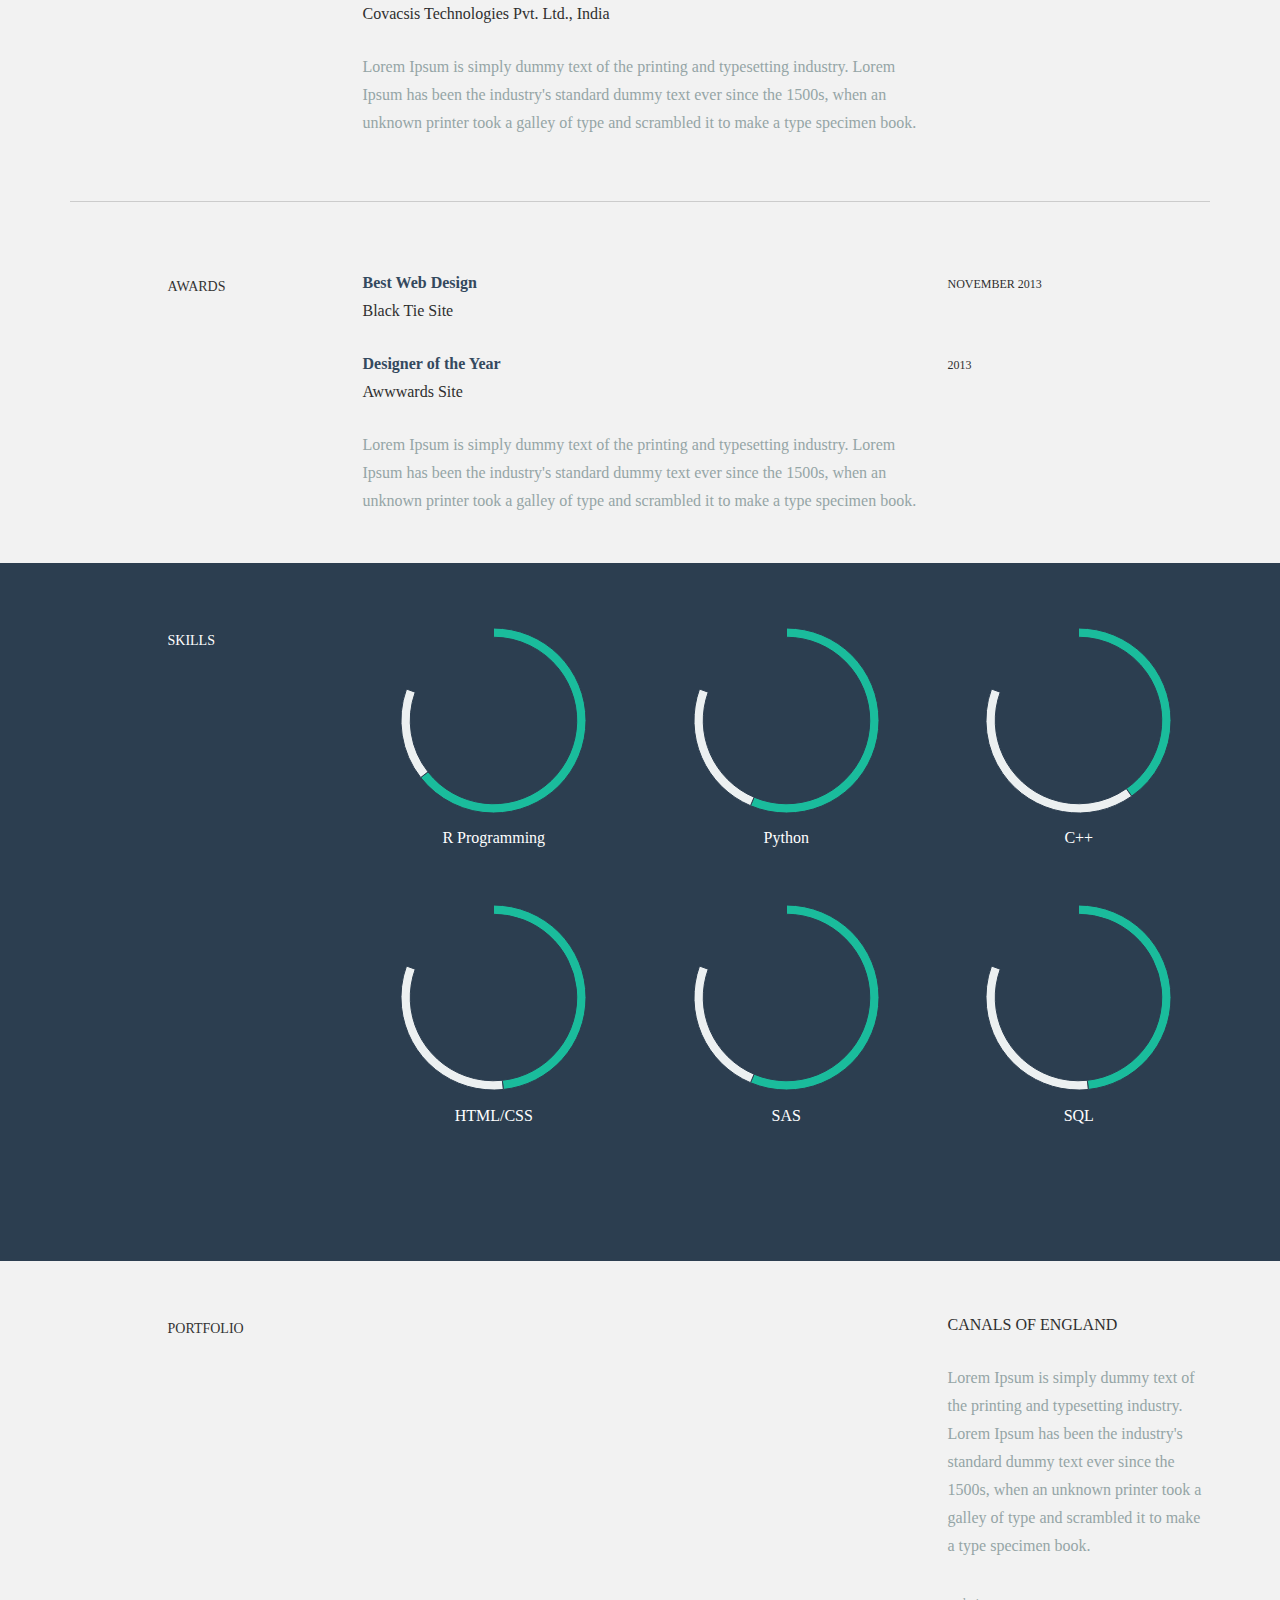
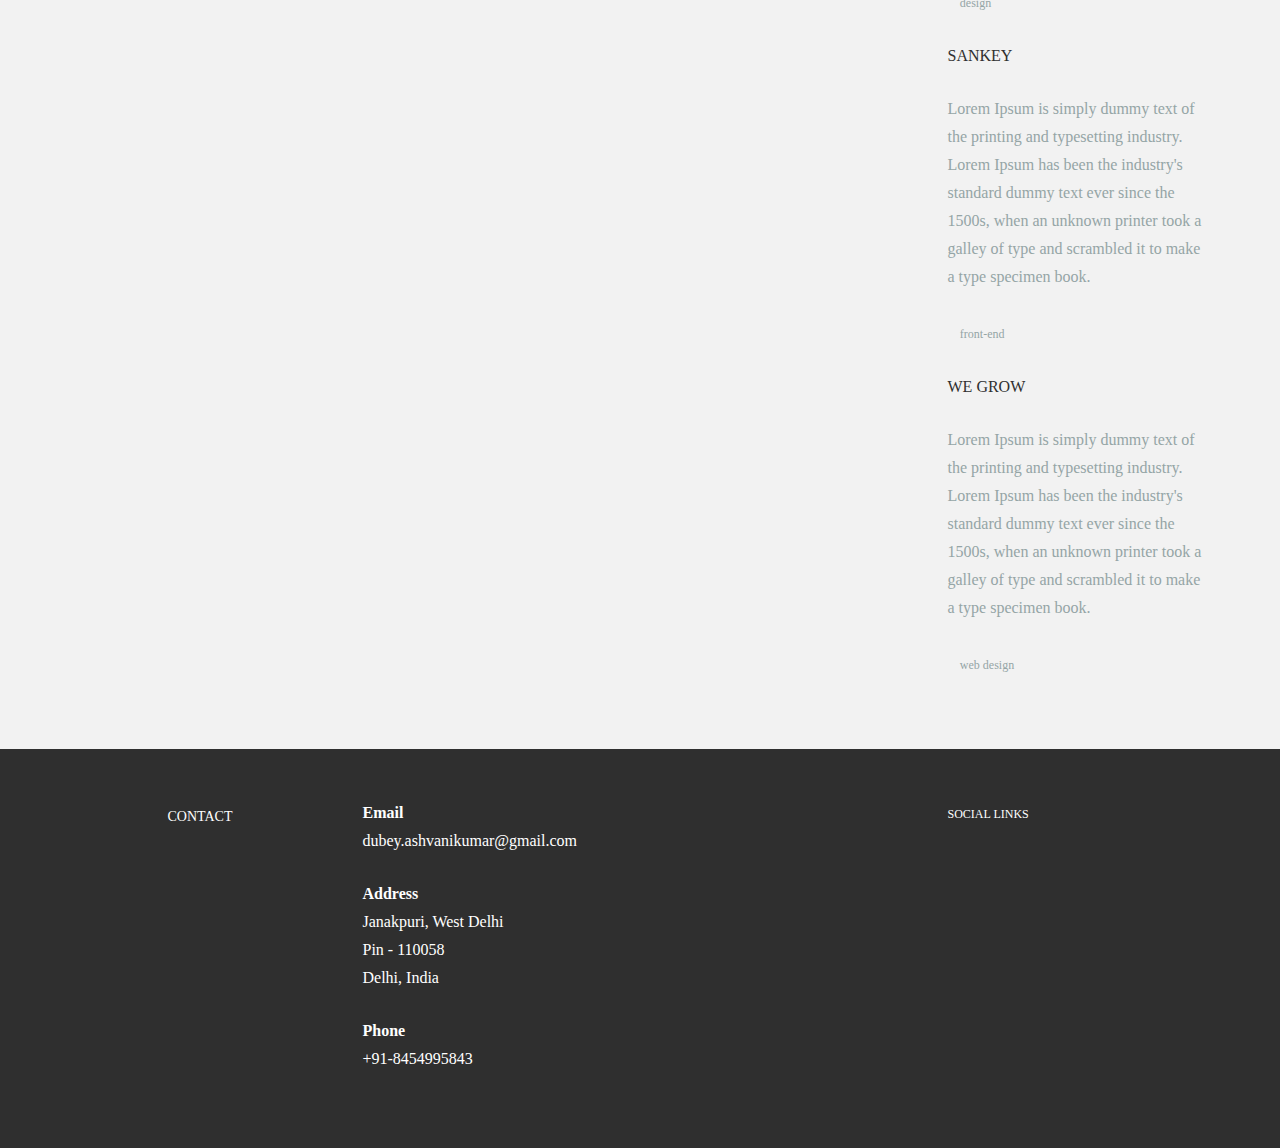
==== commit 026ba793: "Updated skills" ====
--- a/index.html
+++ b/index.html
@@ -132,23 +132,35 @@
 					<h5>WORK</h5>
 				</div>
 				<div class="col-lg-6">
-					<p><t>Front-end Developer</t><br>
-						Black Tie Corp. <br>
+					<p><t>Assistant Manager (Analyst)</t><br>
+						Bank of America Continuum, India<br>
 					</p>
 					<p><more>Lorem Ipsum is simply dummy text of the printing and typesetting industry. Lorem Ipsum has been the industry's standard dummy text ever since the 1500s, when an unknown printer took a galley of type and scrambled it to make a type specimen book.</more></p>
 				</div>
 				<div class="col-lg-3">
-					<p><sm>AUGUST 2012 - CURRENT</sm></p>
+					<p><sm>JANUARY 2018 - CURRENT</sm></p>
 				</div>
 	
 				<div class="col-lg-6 col-lg-offset-3">
-					<p><t>Web Designer - Intern</t><br>
-						Onassis Ltd. <br>
+					<p><t>Senior Business Analyst</t><br>
+						Optum Global Solutions, India <br>
 					</p>
 					<p><more>Lorem Ipsum is simply dummy text of the printing and typesetting industry. Lorem Ipsum has been the industry's standard dummy text ever since the 1500s, when an unknown printer took a galley of type and scrambled it to make a type specimen book.</more></p>
 				</div>
 				<div class="col-lg-3">
-					<p><sm>JUNE 2010 - JULY 2012</sm></p>
+					<p><sm>MARCH 2016 - DECEMBER 2017</sm></p>
+				</div>
+
+
+				<!--First Job-->
+	<div class="col-lg-6 col-lg-offset-3">
+					<p><t>Statistical Analyst</t><br>
+						Covacsis Technologies Pvt. Ltd., India<br>
+					</p>
+					<p><more>Lorem Ipsum is simply dummy text of the printing and typesetting industry. Lorem Ipsum has been the industry's standard dummy text ever since the 1500s, when an unknown printer took a galley of type and scrambled it to make a type specimen book.</more></p>
+				</div>
+				<div class="col-lg-3">
+					<p><sm>MAY 2015- MARCH 2016</sm></p>
 				</div>
 		</div><!--/.row -->
 		<br>
@@ -195,16 +207,16 @@
 					</div>
 					<div class="col-lg-3 centered">
 						<canvas id="javascript" height="195" width="195" style="width: 130px; height: 130px;"></canvas>
-						<p>Javascript</p>
-						<br>
-						<script>
-							var doughnutData = [
-									{
-										value: 70,
-										color:"#1abc9c"
-									},
-									{
-										value : 30,
+						<p>R Programming</p>
+						<br>
+						<script>
+							var doughnutData = [
+									{
+										value: 80,
+										color:"#1abc9c"
+									},
+									{
+										value : 20,
 										color : "#ecf0f1"
 									}
 								];
@@ -213,16 +225,16 @@
 					</div>
 					<div class="col-lg-3 centered">
 						<canvas id="bootstrap" height="195" width="195" style="width: 130px; height: 130px;"></canvas>
-						<p>Bootstrap</p>
-						<br>
-						<script>
-							var doughnutData = [
-									{
-										value: 90,
-										color:"#1abc9c"
-									},
-									{
-										value : 10,
+						<p>Python</p>
+						<br>
+						<script>
+							var doughnutData = [
+									{
+										value: 70,
+										color:"#1abc9c"
+									},
+									{
+										value : 30,
 										color : "#ecf0f1"
 									}
 								];
@@ -231,16 +243,16 @@
 					</div>
 					<div class="col-lg-3 centered">
 						<canvas id="wordpress" height="195" width="195" style="width: 130px; height: 130px;"></canvas>
-						<p>Wordpress</p>
-						<br>
-						<script>
-							var doughnutData = [
-									{
-										value: 65,
-										color:"#1abc9c"
-									},
-									{
-										value : 35,
+						<p>C++</p>
+						<br>
+						<script>
+							var doughnutData = [
+									{
+										value: 50,
+										color:"#1abc9c"
+									},
+									{
+										value : 50,
 										color : "#ecf0f1"
 									}
 								];
@@ -255,11 +267,11 @@
 						<script>
 							var doughnutData = [
 									{
-										value: 80,
-										color:"#1abc9c"
-									},
-									{
-										value : 20,
+										value: 60,
+										color:"#1abc9c"
+									},
+									{
+										value : 40,
 										color : "#ecf0f1"
 									}
 								];
@@ -268,7 +280,7 @@
 					</div>
 					<div class="col-lg-3 centered">
 						<canvas id="photoshop" height="195" width="195" style="width: 130px; height: 130px;"></canvas>
-						<p>Photoshop</p>
+						<p> SAS </p>
 						<br>
 						<script>
 							var doughnutData = [
@@ -286,16 +298,16 @@
 					</div>
 					<div class="col-lg-3 centered">
 						<canvas id="illustrator" height="195" width="195" style="width: 130px; height: 130px;"></canvas>
-						<p>Illustrator</p>
-						<br>
-						<script>
-							var doughnutData = [
-									{
-										value: 50,
-										color:"#1abc9c"
-									},
-									{
-										value : 50,
+						<p>SQL</p>
+						<br>
+						<script>
+							var doughnutData = [
+									{
+										value: 60,
+										color:"#1abc9c"
+									},
+									{
+										value : 40,
 										color : "#ecf0f1"
 									}
 								];
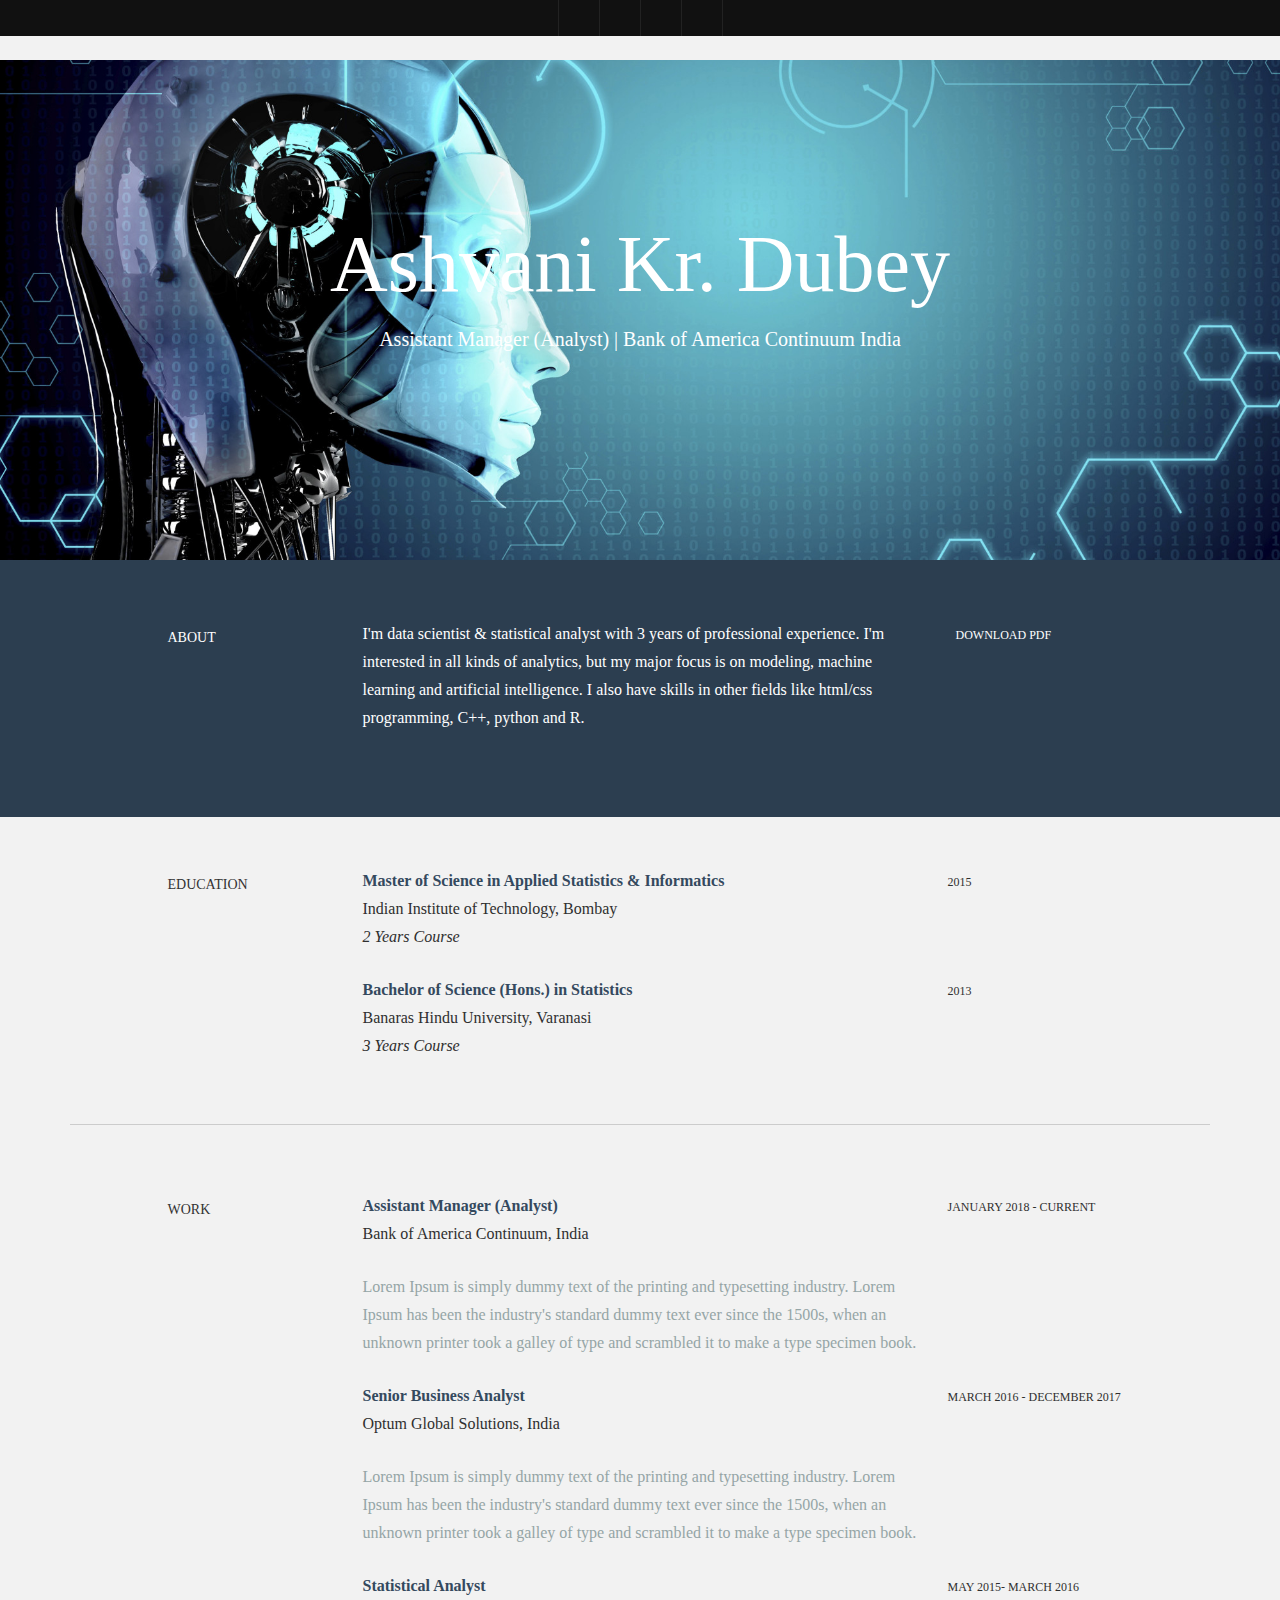
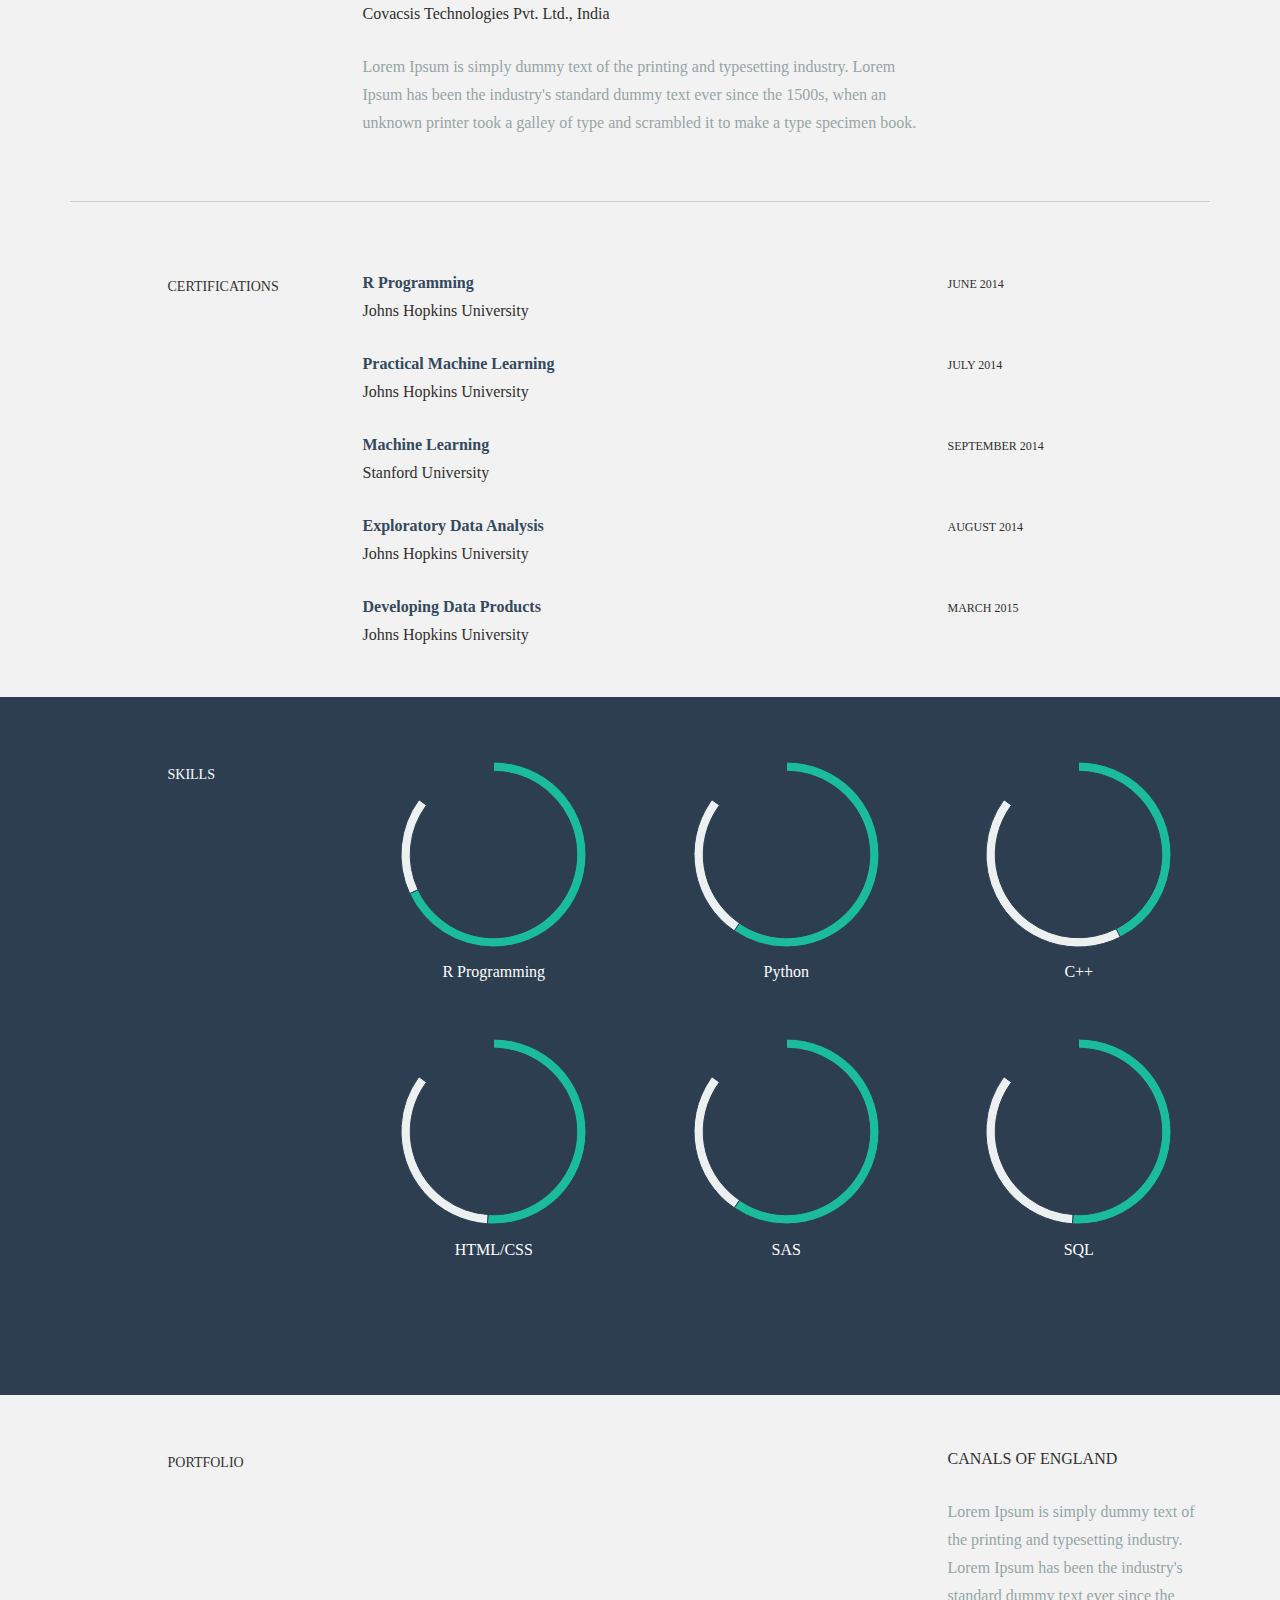
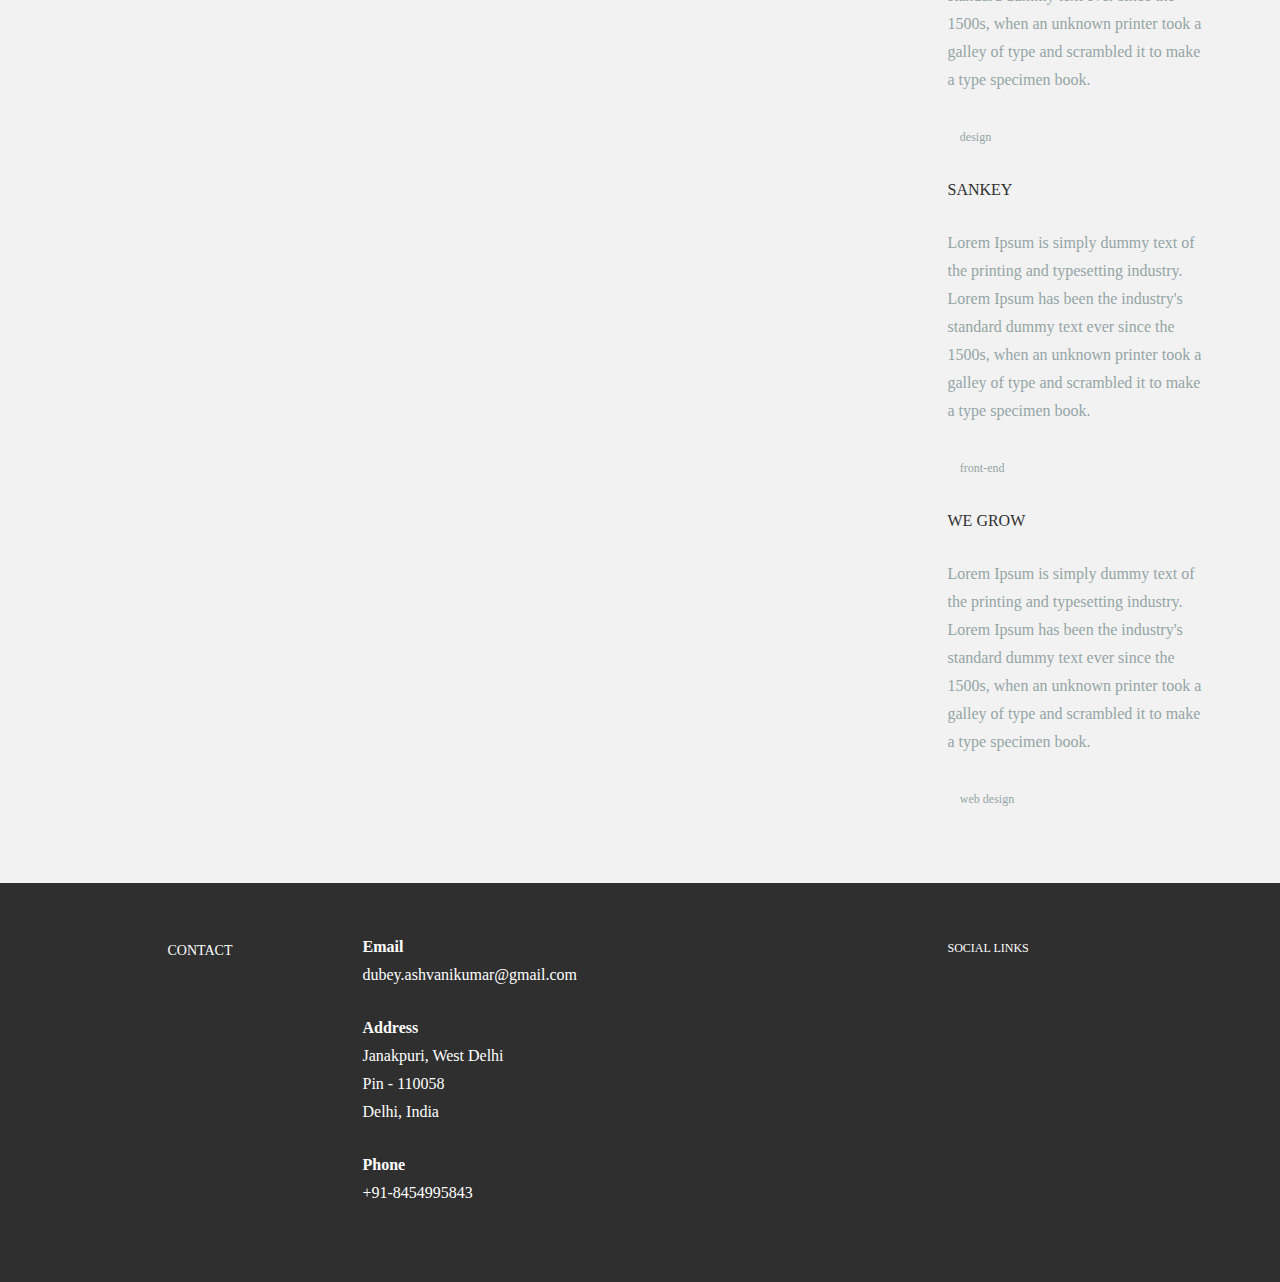
==== commit aeac0ae1: "Updated certifications" ====
--- a/index.html
+++ b/index.html
@@ -99,7 +99,7 @@
 				</div>
 				<div class="col-lg-6">
 					<p><t>Master of Science in Applied Statistics &amp; Informatics </t><br>
-						Indian Institute of Technology <br>
+						Indian Institute of Technology, Bombay <br>
 						<i>2 Years Course</i>
 					</p>
 				</div>
@@ -110,7 +110,7 @@
 	
 				<div class="col-lg-6 col-lg-offset-3">
 					<p><t> Bachelor of Science (Hons.) in Statistics</t><br>
-						Banaras Hindu University <br>
+						Banaras Hindu University, Varanasi <br>
 						<i>3 Years Course</i>
 					</p>
 				</div>
@@ -172,25 +172,56 @@
 	<div class="container desc">
 		<div class="row">
 				<div class="col-lg-2 col-lg-offset-1">
-					<h5>AWARDS</h5>
-				</div>
-				<div class="col-lg-6">
-					<p><t>Best Web Design</t><br>
-						Black Tie Site <br>
-					</p>
-				</div>
-				<div class="col-lg-3">
-					<p><sm>NOVEMBER 2013</sm></p>
+					<h5>CERTIFICATIONS</h5>
+				</div>
+				<div class="col-lg-6">
+					<p><a href="https://www.coursera.org/learn/r-programming" target="_blank"> <t>R Programming</t> </a><br>
+						Johns Hopkins University<br>
+						</p>
+				</div>
+				<div class="col-lg-3">
+					<p><sm>JUNE 2014</sm></p>
 				</div>
 	
 				<div class="col-lg-6 col-lg-offset-3">
-					<p><t>Designer of the Year</t><br>
-						Awwwards Site
-					</p>
-					<p><more>Lorem Ipsum is simply dummy text of the printing and typesetting industry. Lorem Ipsum has been the industry's standard dummy text ever since the 1500s, when an unknown printer took a galley of type and scrambled it to make a type specimen book.</more></p>
-				</div>
-				<div class="col-lg-3">
-					<p><sm>2013</sm></p>
+					<p><a href="https://www.coursera.org/learn/practical-machine-learning" target="_blank"><t>Practical Machine Learning</t></a><br>
+					Johns Hopkins University				</p>
+				</div>
+
+
+				<div class="col-lg-3">
+					<p><sm>JULY 2014</sm></p>
+				</div> 
+
+                                 <div class="col-lg-6 col-lg-offset-3">
+					 <p> <a href="https://www.coursera.org/learn/machine-learning" target="_blank"><t> Machine Learning </t> </a> <br>
+					Stanford University				</p>
+				</div>
+
+
+				<div class="col-lg-3">
+					<p><sm>SEPTEMBER 2014</sm></p>
+				</div>
+
+                                <div class="col-lg-6 col-lg-offset-3">
+					<p> <a href="https://www.coursera.org/learn/exploratory-data-analysis" target="_blank"><t> Exploratory Data Analysis </t> </a> <br>
+					Johns Hopkins University</p>
+				</div>
+
+
+				<div class="col-lg-3">
+					<p><sm>AUGUST 2014</sm></p>
+				</div>
+
+
+                                <div class="col-lg-6 col-lg-offset-3">
+					<p> <a href="https://www.coursera.org/learn/data-products" target="_blank"> <t> Developing Data Products</t> </a> <br>
+					Johns Hopkins University</p>
+				</div>
+
+
+				<div class="col-lg-3">
+					<p><sm>MARCH 2015</sm></p>
 				</div>
 		
 		</div><!--/.row -->
